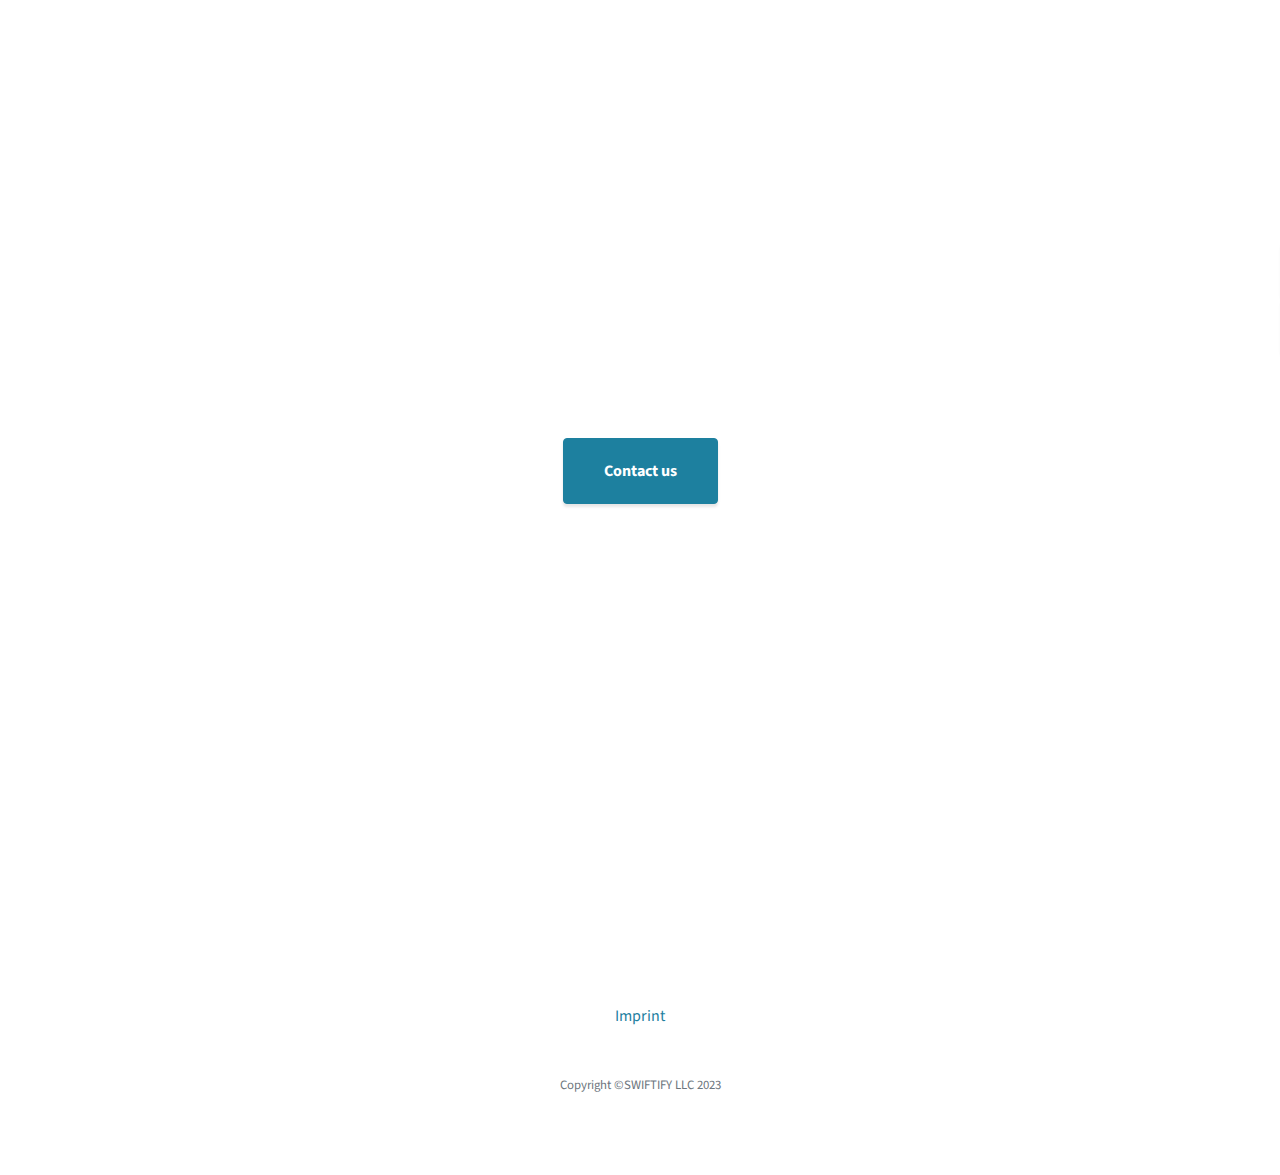
==== index.html @ 28c00c8e "added Georgia" ====
<!DOCTYPE html>
<html lang="en">

<head>

  <meta charset="utf-8">
  <meta name="viewport" content="width=device-width, initial-scale=1, shrink-to-fit=no">
  <meta name="description" content="">
  <meta name="author" content="">

  <title>Your distributor for health products in Caucusus region</title>

  <link rel="shortcut icon" type="image/png" href="img/logo2/profile.png"/>


  <!-- Bootstrap Core CSS -->
  <link href="vendor/bootstrap/css/bootstrap.min.css" rel="stylesheet">

  <!-- Custom Fonts -->
  <link href="vendor/fontawesome-free/css/all.min.css" rel="stylesheet" type="text/css">
  <link href="https://fonts.googleapis.com/css?family=Source+Sans+Pro:300,400,700,300italic,400italic,700italic" rel="stylesheet" type="text/css">
  <link href="vendor/simple-line-icons/css/simple-line-icons.css" rel="stylesheet">

  <!-- Custom CSS -->
  <link href="css/stylish-portfolio.min.css" rel="stylesheet">

  <!-- chatra -->
  <!-- disable Chatra -->
  <!-- <script type="text/javascript">

    (function(d, w, c) {
          w.ChatraID = 'bn5Y4y34brurS45Pz';
          var s = d.createElement('script');
          w[c] = w[c] || function() {
              (w[c].q = w[c].q || []).push(arguments);
          };
          s.async = true;
          s.src = 'https://call.chatra.io/chatra.js';
          if (d.head) d.head.appendChild(s);
      })(document, window, 'Chatra');

  </script> -->

</head>
<style media="screen">



  .mb-1{
    color: white;
  }


</style>

<body id="page-top">

  <!-- Navigation -->
  <!-- <a class="menu-toggle rounded" href="#">
    <i class="fas fa-bars"></i>
  </a> -->
  <nav id="sidebar-wrapper">
    <ul class="sidebar-nav">
      <li class="sidebar-brand">
        <a class="navbar-brand" href="#">
            <img src="img/logo2/isolated-layout.svg" width="70" height="70" alt="">
          </a>
      </li>

      <li class="sidebar-nav-item">
        <a class="js-scroll-trigger" href="#page-top">Home</a>
      </li>

      <li class="sidebar-nav-item">
        <a class="js-scroll-trigger" href="#pricing">Pricing</a>
      </li>


      <li class="sidebar-nav-item">
        <a class="js-scroll-trigger" href="#product">Product</a>
      </li>

      <!-- <li class="sidebar-nav-item">
        <a class="js-scroll-trigger" href="#contact">Contact us</a>
      </li> -->

      <li class="sidebar-nav-item">
        <a class="js-scroll-trigger btn btn-primary" href="https://app.swiftify.co/user/register">Sign up</a>
      </li>

      <li class="sidebar-nav-item">
        <a class="js-scroll-trigger btn btn-primary" href="https://app.swiftify.co">Sign in</a>
      </li>

    </ul>
  </nav>

  <!-- Header -->
  <header class="masthead d-flex">
    <div class="container text-center my-auto">
      <h2 class="mb-1" >
        Your distributor for health and pharmaceutical products in Caucusus region
      </h2>

      <a class="btn btn-primary btn-xl js-scroll-trigger" href="mailto:info@swift-health.co">Contact us</a>
    </div>
    <div class="overlay"></div>
  </header>


  <!-- start of product -->
  <div class="product" id="product">







<!-- end of pricing  -->


  <!-- Call to Action -->
  <!-- <section class="content-section bg-primary text-white" id="contact">
    <div class="container text-center">
      <h2 class="mb-4">Contact us now for a free consultation and online demo.....</h2>
      <p>
        <a href="#contactForm" class="btn btn-xl btn-dark" data-toggle="collapse" aria-expanded="false" aria-controls="contactForm">
          Request early beta access now
        </a>
      </p>

    </div>
  </section> -->

  <br>
  <div class="container collapse" id="contactForm">


    <form action="https://formspree.io/info@Exhausted Logistics.cc" method="POST">

        <div class="form-group row">
          <label for="inputName" class="col-sm-2 col-form-label">Name*</label>
          <div class="col-sm-10">
            <input type="text" class="form-control" required id="inputName" name="name" placeholder="Your Name">
          </div>
        </div>

        <div class="form-group row">
          <label for="inputNumber" class="col-sm-2 col-form-label">Tel*</label>
          <div class="col-sm-10">
            <input type="text" class="form-control" id="inputNumber" required name="tel" placeholder="Your Phone Number">
          </div>
        </div>

        <div class="form-group row">
          <label for="inputEmail3" class="col-sm-2 col-form-label">Email*</label>
          <div class="col-sm-10">
            <input type="email" class="form-control" id="inputEmail3" required name="email" placeholder="Email">
          </div>
        </div>

        <div class="form-group row">
          <label for="inputMsg" class="col-sm-2 col-form-label">Your Message</label>
          <div class="col-sm-10">
            <textarea name="name" rows="8" cols="80" name="inputMsg" id="inputMsg" class="form-control"></textarea>
          </div>
        </div>


        <div class="form-group row">
          <div class="col-sm-10">
            <button type="submit" class="btn btn-primary">Submit</button>
          </div>
        </div>
    </form>


  </div>

  <!-- Footer -->
  <footer class="footer text-center">
    <div class="container">
      <ul class="list-inline mb-5">

        <li class="list-inline-item">
          <a class="" href="#imprint" data-toggle="collapse" aria-expanded="false" aria-controls="imprint">
            Imprint
          </a>
        </li>

      </ul>
      <div class="container collapse" id="imprint">

        <p>
          SWIFTIFY LLC
        </p>

        <p>
          Vazha Pshavela Avenue, N 20, apartment 70, Tbilisi, Georgia 🇬🇪

        </p>

        <p>
          Phone: +995 511 251 770
        </p>



      </div>
      <p class="text-muted small mb-0">Copyright &copy;SWIFTIFY LLC 2023</p>
    </div>
  </footer>

  <!-- Scroll to Top Button-->
  <a class="scroll-to-top rounded js-scroll-trigger" href="#page-top">
    <i class="fas fa-angle-up"></i>
  </a>

  <!-- Bootstrap core JavaScript -->
  <script src="vendor/jquery/jquery.min.js"></script>
  <script src="vendor/bootstrap/js/bootstrap.bundle.min.js"></script>

  <!-- Plugin JavaScript -->
  <script src="vendor/jquery-easing/jquery.easing.min.js"></script>

  <!-- Custom scripts for this template -->
  <script src="js/stylish-portfolio.min.js"></script>

</body>

</html>
---- vendor/simple-line-icons/css/simple-line-icons.css ----
@font-face {
  font-family: 'simple-line-icons';
  src: url('../fonts/Simple-Line-Icons.eot?v=2.4.0');
  src: url('../fonts/Simple-Line-Icons.eot?v=2.4.0#iefix') format('embedded-opentype'), url('../fonts/Simple-Line-Icons.woff2?v=2.4.0') format('woff2'), url('../fonts/Simple-Line-Icons.ttf?v=2.4.0') format('truetype'), url('../fonts/Simple-Line-Icons.woff?v=2.4.0') format('woff'), url('../fonts/Simple-Line-Icons.svg?v=2.4.0#simple-line-icons') format('svg');
  font-weight: normal;
  font-style: normal;
}
/*
 Use the following CSS code if you want to have a class per icon.
 Instead of a list of all class selectors, you can use the generic [class*="icon-"] selector, but it's slower:
*/
.icon-user,
.icon-people,
.icon-user-female,
.icon-user-follow,
.icon-user-following,
.icon-user-unfollow,
.icon-login,
.icon-logout,
.icon-emotsmile,
.icon-phone,
.icon-call-end,
.icon-call-in,
.icon-call-out,
.icon-map,
.icon-location-pin,
.icon-direction,
.icon-directions,
.icon-compass,
.icon-layers,
.icon-menu,
.icon-list,
.icon-options-vertical,
.icon-options,
.icon-arrow-down,
.icon-arrow-left,
.icon-arrow-right,
.icon-arrow-up,
.icon-arrow-up-circle,
.icon-arrow-left-circle,
.icon-arrow-right-circle,
.icon-arrow-down-circle,
.icon-check,
.icon-clock,
.icon-plus,
.icon-minus,
.icon-close,
.icon-event,
.icon-exclamation,
.icon-organization,
.icon-trophy,
.icon-screen-smartphone,
.icon-screen-desktop,
.icon-plane,
.icon-notebook,
.icon-mustache,
.icon-mouse,
.icon-magnet,
.icon-energy,
.icon-disc,
.icon-cursor,
.icon-cursor-move,
.icon-crop,
.icon-chemistry,
.icon-speedometer,
.icon-shield,
.icon-screen-tablet,
.icon-magic-wand,
.icon-hourglass,
.icon-graduation,
.icon-ghost,
.icon-game-controller,
.icon-fire,
.icon-eyeglass,
.icon-envelope-open,
.icon-envelope-letter,
.icon-bell,
.icon-badge,
.icon-anchor,
.icon-wallet,
.icon-vector,
.icon-speech,
.icon-puzzle,
.icon-printer,
.icon-present,
.icon-playlist,
.icon-pin,
.icon-picture,
.icon-handbag,
.icon-globe-alt,
.icon-globe,
.icon-folder-alt,
.icon-folder,
.icon-film,
.icon-feed,
.icon-drop,
.icon-drawer,
.icon-docs,
.icon-doc,
.icon-diamond,
.icon-cup,
.icon-calculator,
.icon-bubbles,
.icon-briefcase,
.icon-book-open,
.icon-basket-loaded,
.icon-basket,
.icon-bag,
.icon-action-undo,
.icon-action-redo,
.icon-wrench,
.icon-umbrella,
.icon-trash,
.icon-tag,
.icon-support,
.icon-frame,
.icon-size-fullscreen,
.icon-size-actual,
.icon-shuffle,
.icon-share-alt,
.icon-share,
.icon-rocket,
.icon-question,
.icon-pie-chart,
.icon-pencil,
.icon-note,
.icon-loop,
.icon-home,
.icon-grid,
.icon-graph,
.icon-microphone,
.icon-music-tone-alt,
.icon-music-tone,
.icon-earphones-alt,
.icon-earphones,
.icon-equalizer,
.icon-like,
.icon-dislike,
.icon-control-start,
.icon-control-rewind,
.icon-control-play,
.icon-control-pause,
.icon-control-forward,
.icon-control-end,
.icon-volume-1,
.icon-volume-2,
.icon-volume-off,
.icon-calendar,
.icon-bulb,
.icon-chart,
.icon-ban,
.icon-bubble,
.icon-camrecorder,
.icon-camera,
.icon-cloud-download,
.icon-cloud-upload,
.icon-envelope,
.icon-eye,
.icon-flag,
.icon-heart,
.icon-info,
.icon-key,
.icon-link,
.icon-lock,
.icon-lock-open,
.icon-magnifier,
.icon-magnifier-add,
.icon-magnifier-remove,
.icon-paper-clip,
.icon-paper-plane,
.icon-power,
.icon-refresh,
.icon-reload,
.icon-settings,
.icon-star,
.icon-symbol-female,
.icon-symbol-male,
.icon-target,
.icon-credit-card,
.icon-paypal,
.icon-social-tumblr,
.icon-social-twitter,
.icon-social-facebook,
.icon-social-instagram,
.icon-social-linkedin,
.icon-social-pinterest,
.icon-social-github,
.icon-social-google,
.icon-social-reddit,
.icon-social-skype,
.icon-social-dribbble,
.icon-social-behance,
.icon-social-foursqare,
.icon-social-soundcloud,
.icon-social-spotify,
.icon-social-stumbleupon,
.icon-social-youtube,
.icon-social-dropbox,
.icon-social-vkontakte,
.icon-social-steam {
  font-family: 'simple-line-icons';
  speak: none;
  font-style: normal;
  font-weight: normal;
  font-variant: normal;
  text-transform: none;
  line-height: 1;
  /* Better Font Rendering =========== */
  -webkit-font-smoothing: antialiased;
  -moz-osx-font-smoothing: grayscale;
}
.icon-user:before {
  content: "\e005";
}
.icon-people:before {
  content: "\e001";
}
.icon-user-female:before {
  content: "\e000";
}
.icon-user-follow:before {
  content: "\e002";
}
.icon-user-following:before {
  content: "\e003";
}
.icon-user-unfollow:before {
  content: "\e004";
}
.icon-login:before {
  content: "\e066";
}
.icon-logout:before {
  content: "\e065";
}
.icon-emotsmile:before {
  content: "\e021";
}
.icon-phone:before {
  content: "\e600";
}
.icon-call-end:before {
  content: "\e048";
}
.icon-call-in:before {
  content: "\e047";
}
.icon-call-out:before {
  content: "\e046";
}
.icon-map:before {
  content: "\e033";
}
.icon-location-pin:before {
  content: "\e096";
}
.icon-direction:before {
  content: "\e042";
}
.icon-directions:before {
  content: "\e041";
}
.icon-compass:before {
  content: "\e045";
}
.icon-layers:before {
  content: "\e034";
}
.icon-menu:before {
  content: "\e601";
}
.icon-list:before {
  content: "\e067";
}
.icon-options-vertical:before {
  content: "\e602";
}
.icon-options:before {
  content: "\e603";
}
.icon-arrow-down:before {
  content: "\e604";
}
.icon-arrow-left:before {
  content: "\e605";
}
.icon-arrow-right:before {
  content: "\e606";
}
.icon-arrow-up:before {
  content: "\e607";
}
.icon-arrow-up-circle:before {
  content: "\e078";
}
.icon-arrow-left-circle:before {
  content: "\e07a";
}
.icon-arrow-right-circle:before {
  content: "\e079";
}
.icon-arrow-down-circle:before {
  content: "\e07b";
}
.icon-check:before {
  content: "\e080";
}
.icon-clock:before {
  content: "\e081";
}
.icon-plus:before {
  content: "\e095";
}
.icon-minus:before {
  content: "\e615";
}
.icon-close:before {
  content: "\e082";
}
.icon-event:before {
  content: "\e619";
}
.icon-exclamation:before {
  content: "\e617";
}
.icon-organization:before {
  content: "\e616";
}
.icon-trophy:before {
  content: "\e006";
}
.icon-screen-smartphone:before {
  content: "\e010";
}
.icon-screen-desktop:before {
  content: "\e011";
}
.icon-plane:before {
  content: "\e012";
}
.icon-notebook:before {
  content: "\e013";
}
.icon-mustache:before {
  content: "\e014";
}
.icon-mouse:before {
  content: "\e015";
}
.icon-magnet:before {
  content: "\e016";
}
.icon-energy:before {
  content: "\e020";
}
.icon-disc:before {
  content: "\e022";
}
.icon-cursor:before {
  content: "\e06e";
}
.icon-cursor-move:before {
  content: "\e023";
}
.icon-crop:before {
  content: "\e024";
}
.icon-chemistry:before {
  content: "\e026";
}
.icon-speedometer:before {
  content: "\e007";
}
.icon-shield:before {
  content: "\e00e";
}
.icon-screen-tablet:before {
  content: "\e00f";
}
.icon-magic-wand:before {
  content: "\e017";
}
.icon-hourglass:before {
  content: "\e018";
}
.icon-graduation:before {
  content: "\e019";
}
.icon-ghost:before {
  content: "\e01a";
}
.icon-game-controller:before {
  content: "\e01b";
}
.icon-fire:before {
  content: "\e01c";
}
.icon-eyeglass:before {
  content: "\e01d";
}
.icon-envelope-open:before {
  content: "\e01e";
}
.icon-envelope-letter:before {
  content: "\e01f";
}
.icon-bell:before {
  content: "\e027";
}
.icon-badge:before {
  content: "\e028";
}
.icon-anchor:before {
  content: "\e029";
}
.icon-wallet:before {
  content: "\e02a";
}
.icon-vector:before {
  content: "\e02b";
}
.icon-speech:before {
  content: "\e02c";
}
.icon-puzzle:before {
  content: "\e02d";
}
.icon-printer:before {
  content: "\e02e";
}
.icon-present:before {
  content: "\e02f";
}
.icon-playlist:before {
  content: "\e030";
}
.icon-pin:before {
  content: "\e031";
}
.icon-picture:before {
  content: "\e032";
}
.icon-handbag:before {
  content: "\e035";
}
.icon-globe-alt:before {
  content: "\e036";
}
.icon-globe:before {
  content: "\e037";
}
.icon-folder-alt:before {
  content: "\e039";
}
.icon-folder:before {
  content: "\e089";
}
.icon-film:before {
  content: "\e03a";
}
.icon-feed:before {
  content: "\e03b";
}
.icon-drop:before {
  content: "\e03e";
}
.icon-drawer:before {
  content: "\e03f";
}
.icon-docs:before {
  content: "\e040";
}
.icon-doc:before {
  content: "\e085";
}
.icon-diamond:before {
  content: "\e043";
}
.icon-cup:before {
  content: "\e044";
}
.icon-calculator:before {
  content: "\e049";
}
.icon-bubbles:before {
  content: "\e04a";
}
.icon-briefcase:before {
  content: "\e04b";
}
.icon-book-open:before {
  content: "\e04c";
}
.icon-basket-loaded:before {
  content: "\e04d";
}
.icon-basket:before {
  content: "\e04e";
}
.icon-bag:before {
  content: "\e04f";
}
.icon-action-undo:before {
  content: "\e050";
}
.icon-action-redo:before {
  content: "\e051";
}
.icon-wrench:before {
  content: "\e052";
}
.icon-umbrella:before {
  content: "\e053";
}
.icon-trash:before {
  content: "\e054";
}
.icon-tag:before {
  content: "\e055";
}
.icon-support:before {
  content: "\e056";
}
.icon-frame:before {
  content: "\e038";
}
.icon-size-fullscreen:before {
  content: "\e057";
}
.icon-size-actual:before {
  content: "\e058";
}
.icon-shuffle:before {
  content: "\e059";
}
.icon-share-alt:before {
  content: "\e05a";
}
.icon-share:before {
  content: "\e05b";
}
.icon-rocket:before {
  content: "\e05c";
}
.icon-question:before {
  content: "\e05d";
}
.icon-pie-chart:before {
  content: "\e05e";
}
.icon-pencil:before {
  content: "\e05f";
}
.icon-note:before {
  content: "\e060";
}
.icon-loop:before {
  content: "\e064";
}
.icon-home:before {
  content: "\e069";
}
.icon-grid:before {
  content: "\e06a";
}
.icon-graph:before {
  content: "\e06b";
}
.icon-microphone:before {
  content: "\e063";
}
.icon-music-tone-alt:before {
  content: "\e061";
}
.icon-music-tone:before {
  content: "\e062";
}
.icon-earphones-alt:before {
  content: "\e03c";
}
.icon-earphones:before {
  content: "\e03d";
}
.icon-equalizer:before {
  content: "\e06c";
}
.icon-like:before {
  content: "\e068";
}
.icon-dislike:before {
  content: "\e06d";
}
.icon-control-start:before {
  content: "\e06f";
}
.icon-control-rewind:before {
  content: "\e070";
}
.icon-control-play:before {
  content: "\e071";
}
.icon-control-pause:before {
  content: "\e072";
}
.icon-control-forward:before {
  content: "\e073";
}
.icon-control-end:before {
  content: "\e074";
}
.icon-volume-1:before {
  content: "\e09f";
}
.icon-volume-2:before {
  content: "\e0a0";
}
.icon-volume-off:before {
  content: "\e0a1";
}
.icon-calendar:before {
  content: "\e075";
}
.icon-bulb:before {
  content: "\e076";
}
.icon-chart:before {
  content: "\e077";
}
.icon-ban:before {
  content: "\e07c";
}
.icon-bubble:before {
  content: "\e07d";
}
.icon-camrecorder:before {
  content: "\e07e";
}
.icon-camera:before {
  content: "\e07f";
}
.icon-cloud-download:before {
  content: "\e083";
}
.icon-cloud-upload:before {
  content: "\e084";
}
.icon-envelope:before {
  content: "\e086";
}
.icon-eye:before {
  content: "\e087";
}
.icon-flag:before {
  content: "\e088";
}
.icon-heart:before {
  content: "\e08a";
}
.icon-info:before {
  content: "\e08b";
}
.icon-key:before {
  content: "\e08c";
}
.icon-link:before {
  content: "\e08d";
}
.icon-lock:before {
  content: "\e08e";
}
.icon-lock-open:before {
  content: "\e08f";
}
.icon-magnifier:before {
  content: "\e090";
}
.icon-magnifier-add:before {
  content: "\e091";
}
.icon-magnifier-remove:before {
  content: "\e092";
}
.icon-paper-clip:before {
  content: "\e093";
}
.icon-paper-plane:before {
  content: "\e094";
}
.icon-power:before {
  content: "\e097";
}
.icon-refresh:before {
  content: "\e098";
}
.icon-reload:before {
  content: "\e099";
}
.icon-settings:before {
  content: "\e09a";
}
.icon-star:before {
  content: "\e09b";
}
.icon-symbol-female:before {
  content: "\e09c";
}
.icon-symbol-male:before {
  content: "\e09d";
}
.icon-target:before {
  content: "\e09e";
}
.icon-credit-card:before {
  content: "\e025";
}
.icon-paypal:before {
  content: "\e608";
}
.icon-social-tumblr:before {
  content: "\e00a";
}
.icon-social-twitter:before {
  content: "\e009";
}
.icon-social-facebook:before {
  content: "\e00b";
}
.icon-social-instagram:before {
  content: "\e609";
}
.icon-social-linkedin:before {
  content: "\e60a";
}
.icon-social-pinterest:before {
  content: "\e60b";
}
.icon-social-github:before {
  content: "\e60c";
}
.icon-social-google:before {
  content: "\e60d";
}
.icon-social-reddit:before {
  content: "\e60e";
}
.icon-social-skype:before {
  content: "\e60f";
}
.icon-social-dribbble:before {
  content: "\e00d";
}
.icon-social-behance:before {
  content: "\e610";
}
.icon-social-foursqare:before {
  content: "\e611";
}
.icon-social-soundcloud:before {
  content: "\e612";
}
.icon-social-spotify:before {
  content: "\e613";
}
.icon-social-stumbleupon:before {
  content: "\e614";
}
.icon-social-youtube:before {
  content: "\e008";
}
.icon-social-dropbox:before {
  content: "\e00c";
}
.icon-social-vkontakte:before {
  content: "\e618";
}
.icon-social-steam:before {
  content: "\e620";
}
---- css/stylish-portfolio.min.css ----
/*!
 * Start Bootstrap - Stylish Portfolio v5.0.7 (https://startbootstrap.com/template-overviews/stylish-portfolio)
 * Copyright 2013-2019 Start Bootstrap
 * Licensed under MIT (https://github.com/BlackrockDigital/startbootstrap-stylish-portfolio/blob/master/LICENSE)
 */body,html{width:100%;height:100%}body{font-family:'Source Sans Pro'}.btn-xl{padding:1.25rem 2.5rem}.content-section{padding-top:7.5rem;padding-bottom:7.5rem}.content-section-heading h2{font-size:3rem}.content-section-heading h3{font-size:1rem;text-transform:uppercase}h1,h2,h3,h4,h5,h6{font-weight:700}.text-faded{color:rgba(255,255,255,.7)}.map{height:30rem}@media (max-width:992px){.map{height:75%}}.map iframe{pointer-events:none}.scroll-to-top{position:fixed;right:15px;bottom:15px;display:none;width:50px;height:50px;text-align:center;color:#fff;background:rgba(52,58,64,.5);line-height:45px}.scroll-to-top:focus,.scroll-to-top:hover{color:#fff}.scroll-to-top:hover{background:#343a40}.scroll-to-top i{font-weight:800}.masthead{min-height:30rem;position:relative;display:table;width:100%;height:auto;padding-top:8rem;padding-bottom:8rem;background:linear-gradient(90deg,rgba(255,255,255,.1) 0,rgba(255,255,255,.1) 100%),url(../img/caucusus2.jpg);background-position:center center;background-repeat:no-repeat;background-size:cover}.masthead h1{font-size:4rem;margin:0;padding:0}@media (min-width:992px){.masthead{height:100vh}.masthead h1{font-size:5.5rem}}#sidebar-wrapper{position:fixed;z-index:2;right:0;width:250px;height:100%;transition:all .4s ease 0s;transform:translateX(250px);background:#1d809f;border-left:1px solid rgba(255,255,255,.1)}.sidebar-nav{position:absolute;top:0;width:200px;margin:0;padding:0;list-style:none}.sidebar-nav li.sidebar-nav-item a{display:block;text-decoration:none;color:#fff;padding:15px}.sidebar-nav li a:hover{text-decoration:none;color:#fff;background:rgba(255,255,255,.2)}.sidebar-nav li a:active,.sidebar-nav li a:focus{text-decoration:none}.sidebar-nav>.sidebar-brand{font-size:1.2rem;background:rgba(52,58,64,.1);height:80px;line-height:50px;padding-top:15px;padding-bottom:15px;padding-left:15px}.sidebar-nav>.sidebar-brand a{color:#fff}.sidebar-nav>.sidebar-brand a:hover{color:#fff;background:0 0}#sidebar-wrapper.active{right:250px;width:250px;transition:all .4s ease 0s}.menu-toggle{position:fixed;right:15px;top:15px;width:50px;height:50px;text-align:center;color:#fff;background:rgba(52,58,64,.5);line-height:50px;z-index:999}.menu-toggle:focus,.menu-toggle:hover{color:#fff}.menu-toggle:hover{background:#343a40}.service-icon{background-color:#fff;color:#1d809f;height:7rem;width:7rem;display:block;line-height:7.5rem;font-size:2.25rem;box-shadow:0 3px 3px 0 rgba(0,0,0,.1)}.callout{padding:15rem 0;background:linear-gradient(90deg,rgba(255,255,255,.1) 0,rgba(255,255,255,.1) 100%),url(../img/bg-callout.jpg);background-position:center center;background-repeat:no-repeat;background-size:cover}.callout h2{font-size:3.5rem;font-weight:700;display:block;max-width:30rem}.portfolio-item{display:block;position:relative;overflow:hidden;max-width:530px;margin:auto auto 1rem}.portfolio-item .caption{display:flex;height:100%;width:100%;background-color:rgba(33,37,41,.2);position:absolute;top:0;bottom:0;z-index:1}.portfolio-item .caption .caption-content{color:#fff;margin:auto 2rem 2rem}.portfolio-item .caption .caption-content h2{font-size:.8rem;text-transform:uppercase}.portfolio-item .caption .caption-content p{font-weight:300;font-size:1.2rem}@media (min-width:992px){.portfolio-item{max-width:none;margin:0}.portfolio-item .caption{-webkit-transition:-webkit-clip-path .25s ease-out,background-color .7s;-webkit-clip-path:inset(0);clip-path:inset(0)}.portfolio-item .caption .caption-content{transition:opacity .25s;margin-left:5rem;margin-right:5rem;margin-bottom:5rem}.portfolio-item img{-webkit-transition:-webkit-clip-path .25s ease-out;-webkit-clip-path:inset(-1px);clip-path:inset(-1px)}.portfolio-item:hover img{-webkit-clip-path:inset(2rem);clip-path:inset(2rem)}.portfolio-item:hover .caption{background-color:rgba(29,128,159,.9);-webkit-clip-path:inset(2rem);clip-path:inset(2rem)}}footer.footer{padding-top:5rem;padding-bottom:5rem}footer.footer .social-link{display:block;height:4rem;width:4rem;line-height:4.3rem;font-size:1.5rem;background-color:#1d809f;transition:background-color .15s ease-in-out;box-shadow:0 3px 3px 0 rgba(0,0,0,.1)}footer.footer .social-link:hover{background-color:#155d74;text-decoration:none}a{color:#1d809f}a:active,a:focus,a:hover{color:#155d74}.btn-primary{background-color:#1d809f!important;border-color:#1d809f!important;color:#fff!important}.btn-primary:active,.btn-primary:focus,.btn-primary:hover{background-color:#155d74!important;border-color:#155d74!important}.btn-secondary{background-color:#ecb807!important;border-color:#ecb807!important;color:#fff!important}.btn-secondary:active,.btn-secondary:focus,.btn-secondary:hover{background-color:#ba9106!important;border-color:#ba9106!important}.btn-dark{color:#fff!important}.btn{box-shadow:0 3px 3px 0 rgba(0,0,0,.1);font-weight:700}.bg-primary{background-color:#1d809f!important}.text-primary{color:#1d809f!important}.text-secondary{color:#ecb807!important}
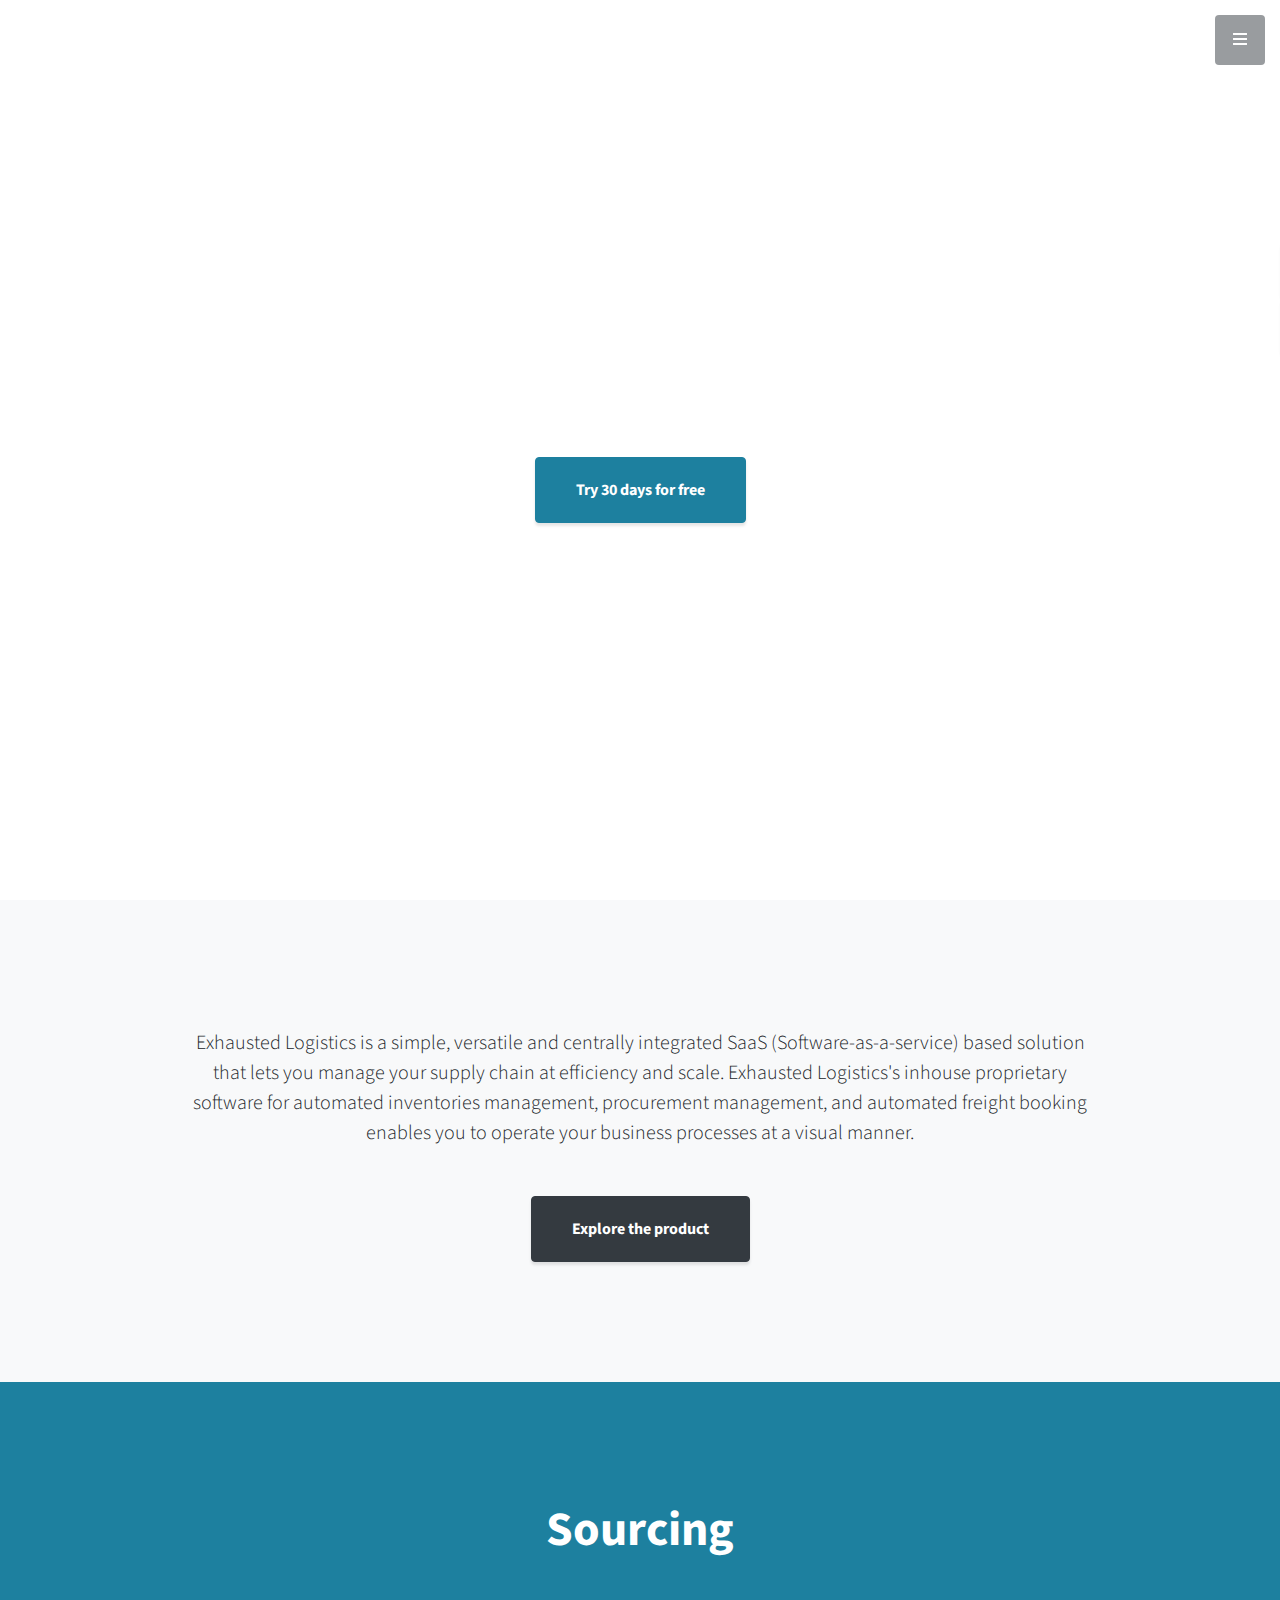
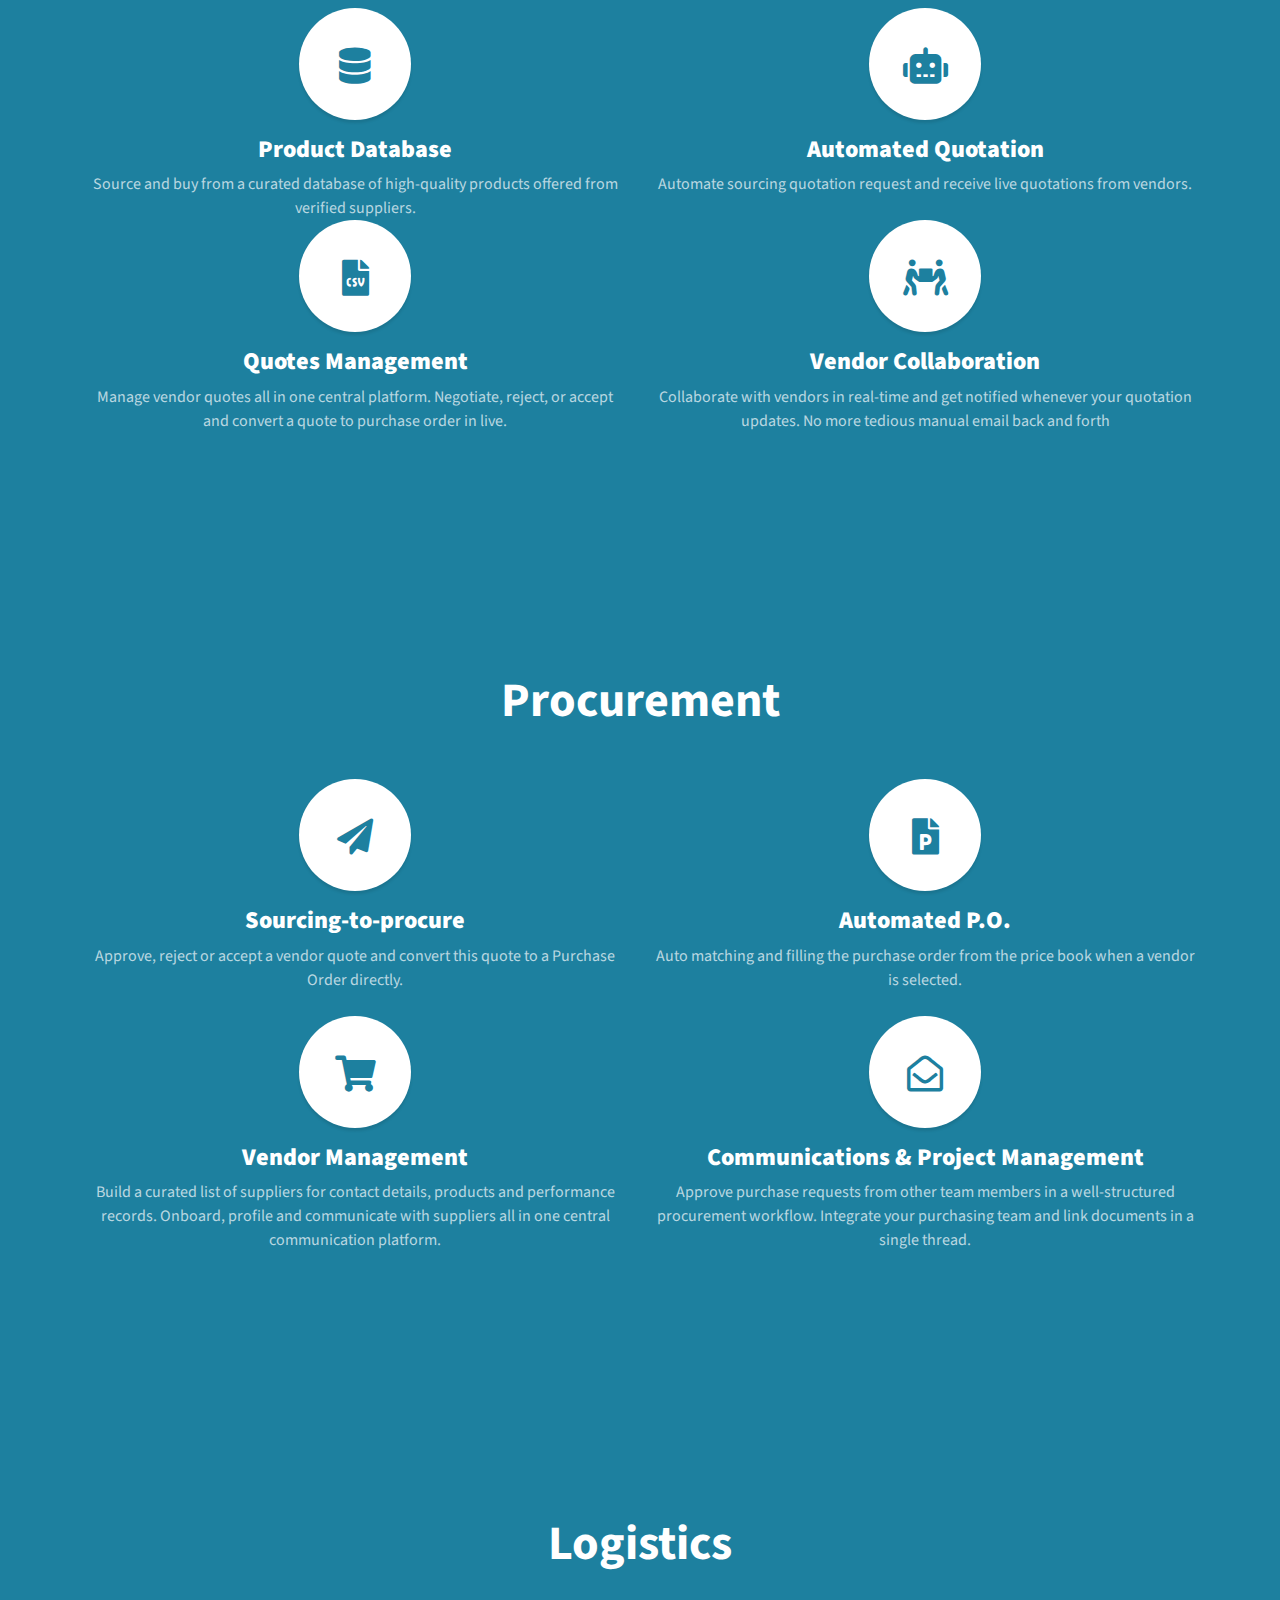
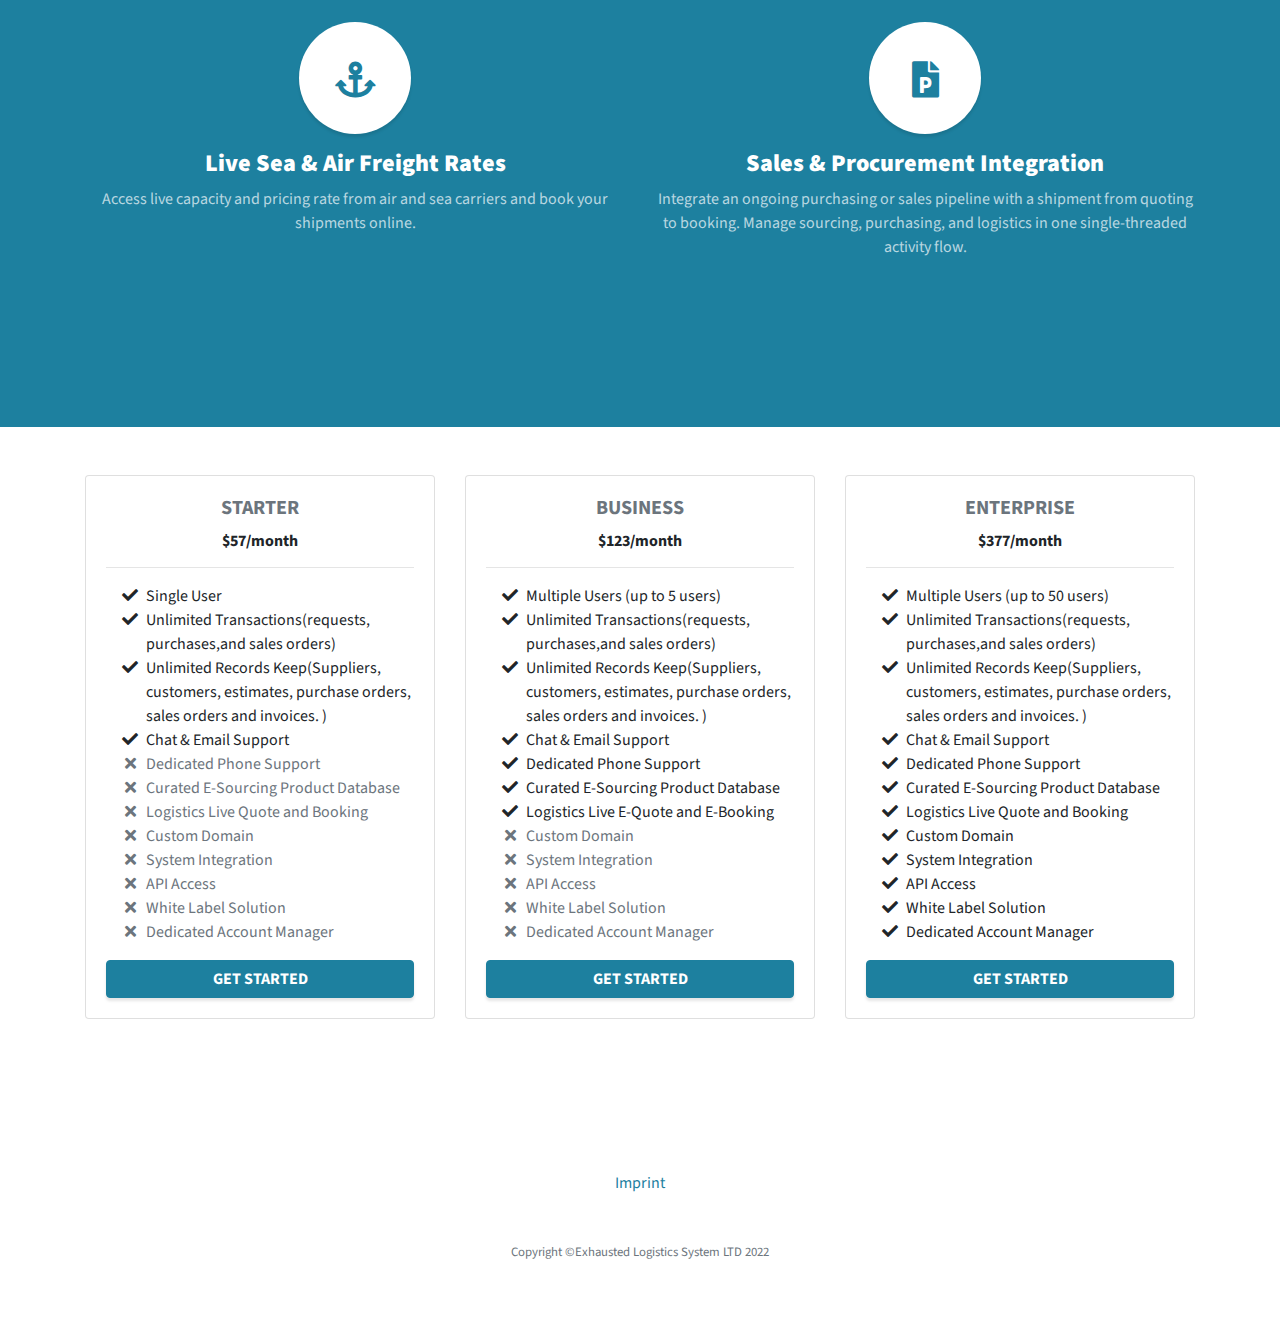
==== commit c5fdae7a: "exhausted log emerging" ====
--- a/index.html
+++ b/index.html
@@ -8,7 +8,7 @@
   <meta name="description" content="">
   <meta name="author" content="">
 
-  <title>Your distributor for health products in Caucusus region</title>
+  <title>Exhausted Logistics - A better supply chain flow</title>
 
   <link rel="shortcut icon" type="image/png" href="img/logo2/profile.png"/>
 
@@ -56,9 +56,9 @@
 <body id="page-top">
 
   <!-- Navigation -->
-  <!-- <a class="menu-toggle rounded" href="#">
+  <a class="menu-toggle rounded" href="#">
     <i class="fas fa-bars"></i>
-  </a> -->
+  </a>
   <nav id="sidebar-wrapper">
     <ul class="sidebar-nav">
       <li class="sidebar-brand">
@@ -85,11 +85,11 @@
       </li> -->
 
       <li class="sidebar-nav-item">
-        <a class="js-scroll-trigger btn btn-primary" href="https://app.swiftify.co/user/register">Sign up</a>
+        <a class="js-scroll-trigger btn btn-primary" href="https://app.exhausted-log.com/user/register">Sign up</a>
       </li>
 
       <li class="sidebar-nav-item">
-        <a class="js-scroll-trigger btn btn-primary" href="https://app.swiftify.co">Sign in</a>
+        <a class="js-scroll-trigger btn btn-primary" href="https://app.exhausted-log.com/signin">Sign in</a>
       </li>
 
     </ul>
@@ -98,11 +98,11 @@
   <!-- Header -->
   <header class="masthead d-flex">
     <div class="container text-center my-auto">
-      <h2 class="mb-1" >
-        Your distributor for health and pharmaceutical products in Caucusus region
+      <h2 class="mb-1">
+        Exhausted Logistics lets you work more collaboratively with your partners ranging from sourcing, procurement to logistics and get more done.
       </h2>
 
-      <a class="btn btn-primary btn-xl js-scroll-trigger" href="mailto:info@swift-health.co">Contact us</a>
+      <a class="btn btn-primary btn-xl js-scroll-trigger" href="https://app.exhausted-log.com/user/register">Try 30 days for free</a>
     </div>
     <div class="overlay"></div>
   </header>
@@ -111,12 +111,507 @@
   <!-- start of product -->
   <div class="product" id="product">
 
-
-
-
-
-
-
+    <!-- About -->
+    <section class="content-section bg-light" id="about">
+      <div class="container text-center">
+        <div class="row">
+          <div class="col-lg-10 mx-auto">
+            <h2></h2>
+            <p class="lead mb-5">
+              Exhausted Logistics is a simple, versatile and centrally integrated SaaS (Software-as-a-service) based solution that lets you manage your supply chain at efficiency and scale.
+              Exhausted Logistics's inhouse proprietary software for automated inventories management, procurement management, and automated freight booking enables you to operate your business processes at a visual manner.
+            </p>
+            <a class="btn btn-dark btn-xl js-scroll-trigger" href="#features">Explore the product</a>
+          </div>
+        </div>
+      </div>
+    </section>
+
+
+    <section class="content-section bg-primary text-white text-center" id="features">
+      <div class="container">
+        <div class="content-section-heading">
+          <h2 class="mb-5">Sourcing</h2>
+        </div>
+        <div class="row">
+          <div class="col-lg-6 col-md-6 mb-5 mb-lg-0">
+            <span class="service-icon rounded-circle mx-auto mb-3">
+              <i class="fas fa-database"></i>
+            </span>
+            <h4>
+              <strong>Product Database</strong>
+            </h4>
+            <p class="text-faded mb-0">
+              Source and buy from a curated database of high-quality products offered from verified suppliers.
+            <br>
+          </div>
+
+          <div class="col-lg-6 col-md-6 mb-5 mb-lg-0">
+            <span class="service-icon rounded-circle mx-auto mb-3">
+              <i class="fas fa-robot m-auto text-primary"></i>
+            </span>
+            <h4>
+              <strong>Automated Quotation</strong>
+            </h4>
+            <p class="text-faded mb-0">
+              Automate sourcing quotation request and receive live quotations from vendors.
+            </p>
+            <br>
+          </div>
+
+          <div class="col-lg-6 col-md-6 mb-5 mb-md-0">
+            <span class="service-icon rounded-circle mx-auto mb-3">
+              <i class="fas fa-file-csv"></i>
+            </span>
+            <h4>
+              <strong>Quotes Management</strong>
+            </h4>
+            <p class="text-faded mb-0">
+              Manage vendor quotes all in one central platform. Negotiate, reject, or accept and convert a quote to purchase order in live.
+            </p>
+
+          </div>
+
+
+          <div class="col-lg-6 col-md-6">
+            <span class="service-icon rounded-circle mx-auto mb-3">
+              <i class="fas fa-people-carry"></i>
+            </span>
+            <h4>
+              <strong>Vendor Collaboration</strong>
+            </h4>
+            <p class="text-faded mb-0">
+              Collaborate with vendors in real-time and get notified whenever your quotation updates.
+              No more tedious manual email back and forth
+            </p>
+          </div>
+        </div>
+
+      </div>
+    </section>
+
+    <!-- feature 2 -->
+    <section class="content-section bg-primary text-white text-center" id="features">
+      <div class="container">
+        <div class="content-section-heading">
+          <h2 class="mb-5">Procurement</h2>
+        </div>
+        <div class="row">
+          <div class="col-lg-6 col-md-6 mb-5 mb-lg-0">
+            <span class="service-icon rounded-circle mx-auto mb-3">
+              <i class="fas fa-paper-plane"></i>
+            </span>
+
+            <h4>
+              <strong>Sourcing-to-procure</strong>
+            </h4>
+
+            <p class="text-faded mb-0">
+              Approve, reject or accept a vendor quote and convert this quote to a Purchase Order directly.
+            </p>
+            <br>
+          </div>
+
+          <div class="col-lg-6 col-md-6 mb-5 mb-lg-0">
+            <span class="service-icon rounded-circle mx-auto mb-3">
+              <i class="fas fa-file-powerpoint"></i>
+            </span>
+            <h4>
+              <strong>Automated P.O.</strong>
+            </h4>
+            <p class="text-faded mb-0">
+              Auto matching and filling the purchase order from the price book when a vendor is selected.
+            </p>
+            <br>
+          </div>
+
+          <div class="col-lg-6 col-md-6 mb-5 mb-md-0">
+            <span class="service-icon rounded-circle mx-auto mb-3">
+              <i class="fas fa-shopping-cart"></i>
+            </span>
+            <h4>
+              <strong>Vendor Management</strong>
+            </h4>
+            <p class="text-faded mb-0">
+              Build a curated list of suppliers for contact details, products and performance records.
+              Onboard, profile and communicate with suppliers all in one central communication platform.
+            </p>
+
+          </div>
+
+
+          <div class="col-lg-6 col-md-6">
+            <span class="service-icon rounded-circle mx-auto mb-3">
+              <i class="far fa-envelope-open"></i>
+            </span>
+            <h4>
+              <strong>Communications & Project Management</strong>
+            </h4>
+            <p class="text-faded mb-0">
+              Approve purchase requests from other team members in a well-structured procurement workflow.
+              Integrate your purchasing team and link documents in a single thread.
+            </p>
+          </div>
+        </div>
+
+
+        <!-- row2 -->
+        <br>
+
+      </div>
+    </section>
+
+
+    <!-- feature 3 - logistics-->
+    <section class="content-section bg-primary text-white text-center" id="features">
+      <div class="container">
+        <div class="content-section-heading">
+          <h2 class="mb-5">Logistics</h2>
+        </div>
+        <div class="row">
+          <div class="col-lg-6 col-md-6 mb-5 mb-lg-0">
+            <span class="service-icon rounded-circle mx-auto mb-3">
+              <i class="fas fa-anchor"></i>
+            </span>
+
+            <h4>
+              <strong>Live Sea & Air Freight Rates</strong>
+            </h4>
+
+            <p class="text-faded mb-0">
+              Access live capacity and pricing rate from air and sea carriers and book your shipments online.
+            </p>
+            <br>
+          </div>
+
+          <div class="col-lg-6 col-md-6 mb-5 mb-lg-0">
+            <span class="service-icon rounded-circle mx-auto mb-3">
+              <i class="fas fa-file-powerpoint"></i>
+            </span>
+            <h4>
+              <strong>Sales & Procurement Integration</strong>
+            </h4>
+            <p class="text-faded mb-0">
+              Integrate an ongoing purchasing or sales pipeline with a shipment from quoting to booking.
+              Manage sourcing, purchasing, and logistics in one single-threaded activity flow.
+
+            </p>
+            <br>
+          </div>
+
+        </div>
+
+
+        <!-- row2 -->
+        <br>
+
+      </div>
+    </section>
+
+  </div>
+  <!-- end of product  -->
+
+
+
+
+
+
+<!-- pricing -->
+<section class="pricing py-5" id="pricing">
+  <div class="container">
+    <div class="row">
+      <!-- Free Tier -->
+      <div class="col-lg-4">
+        <div class="card mb-5 mb-lg-0">
+          <div class="card-body">
+            <h5 class="card-title text-muted text-uppercase text-center">Starter</h5>
+            <h6 class="card-price text-center">$57<span class="period">/month</span></h6>
+            <hr>
+            <ul class="fa-ul">
+              <li>
+                <span class="fa-li">
+                  <i class="fas fa-check"></i>
+                </span>
+                Single User
+              </li>
+
+              <li>
+                <span class="fa-li">
+                  <i class="fas fa-check"></i>
+                </span>
+                Unlimited Transactions(requests, purchases,and sales orders)
+              </li>
+
+              <li>
+                <span class="fa-li"><i class="fas fa-check"></i>
+                </span>
+                Unlimited Records Keep(Suppliers, customers, estimates, purchase orders, sales orders and invoices. )
+              </li>
+
+              <li>
+                <span class="fa-li">
+                  <i class="fas fa-check"></i>
+                </span>
+                Chat & Email Support
+              </li>
+
+              <li class="text-muted">
+                <span class="fa-li">
+                  <i class="fas fa-times"></i>
+                </span>
+                Dedicated Phone Support
+              </li>
+
+              <li class="text-muted">
+                <span class="fa-li">
+                  <i class="fas fa-times"></i>
+                </span>
+                Curated E-Sourcing Product Database
+              </li>
+
+
+              <li class="text-muted">
+                <span class="fa-li">
+                  <i class="fas fa-times"></i>
+                </span>
+                Logistics Live Quote and Booking
+              </li>
+
+              <li class="text-muted">
+                <span class="fa-li">
+                  <i class="fas fa-times"></i>
+                </span>Custom Domain
+              </li>
+
+              <li class="text-muted">
+                <span class="fa-li">
+                  <i class="fas fa-times"></i>
+                </span>System Integration
+              </li>
+
+              <li class="text-muted">
+                <span class="fa-li">
+                  <i class="fas fa-times"></i>
+                </span>API Access
+              </li>
+
+              <li class="text-muted">
+                <span class="fa-li">
+                  <i class="fas fa-times"></i>
+                </span>White Label Solution
+              </li>
+
+              <li class="text-muted">
+                <span class="fa-li">
+                  <i class="fas fa-times"></i>
+                </span>Dedicated Account Manager
+              </li>
+
+            </ul>
+
+            <a href="https://app.Exhausted Logistics.co/user/register" class="btn btn-block btn-primary text-uppercase">Get Started</a>
+
+          </div>
+        </div>
+      </div>
+
+      <!-- Business Tier -->
+      <div class="col-lg-4">
+        <div class="card mb-5 mb-lg-0">
+          <div class="card-body">
+            <h5 class="card-title text-muted text-uppercase text-center">Business</h5>
+            <h6 class="card-price text-center">$123<span class="period">/month</span></h6>
+            <hr>
+            <ul class="fa-ul">
+              <li>
+                <span class="fa-li">
+                  <i class="fas fa-check"></i>
+                </span>
+                Multiple Users (up to 5 users)
+              </li>
+
+              <li>
+                <span class="fa-li">
+                  <i class="fas fa-check"></i>
+                </span>
+                Unlimited Transactions(requests, purchases,and sales orders)
+              </li>
+
+              <li>
+                <span class="fa-li"><i class="fas fa-check"></i>
+                </span>
+                Unlimited Records Keep(Suppliers, customers, estimates, purchase orders, sales orders and invoices. )
+              </li>
+
+              <li>
+                <span class="fa-li">
+                  <i class="fas fa-check"></i>
+                </span>
+                Chat & Email Support
+              </li>
+
+              <li>
+                <span class="fa-li">
+                  <i class="fas fa-check"></i>
+                </span>
+                Dedicated Phone Support
+              </li>
+
+              <li>
+                <span class="fa-li">
+                  <i class="fas fa-check"></i>
+                </span>
+                Curated E-Sourcing Product Database
+              </li>
+
+
+              <li>
+                <span class="fa-li">
+                  <i class="fas fa-check"></i>
+                </span>
+                Logistics Live E-Quote and E-Booking
+              </li>
+
+              <li class="text-muted">
+                <span class="fa-li">
+                  <i class="fas fa-times"></i>
+                </span>Custom Domain
+              </li>
+
+              <li class="text-muted">
+                <span class="fa-li">
+                  <i class="fas fa-times"></i>
+                </span>System Integration
+              </li>
+
+              <li class="text-muted">
+                <span class="fa-li">
+                  <i class="fas fa-times"></i>
+                </span>API Access
+              </li>
+
+              <li class="text-muted">
+                <span class="fa-li">
+                  <i class="fas fa-times"></i>
+                </span>White Label Solution
+              </li>
+
+              <li class="text-muted">
+                <span class="fa-li">
+                  <i class="fas fa-times"></i>
+                </span>Dedicated Account Manager
+              </li>
+
+
+
+            </ul>
+            <a href="https://app.Exhausted Logistics.co/user/register" class="btn btn-block btn-primary text-uppercase">Get Started</a>
+          </div>
+        </div>
+      </div>
+
+
+
+      <!-- Enterprise Tier -->
+      <div class="col-lg-4">
+        <div class="card">
+          <div class="card-body">
+            <h5 class="card-title text-muted text-uppercase text-center">Enterprise</h5>
+            <h6 class="card-price text-center">$377<span class="period">/month</span></h6>
+            <hr>
+            <ul class="fa-ul">
+              <li>
+                <span class="fa-li">
+                  <i class="fas fa-check"></i>
+                </span>
+
+                Multiple Users (up to 50 users)
+
+              </li>
+
+              <li>
+                <span class="fa-li">
+                  <i class="fas fa-check"></i>
+                </span>
+                Unlimited Transactions(requests, purchases,and sales orders)
+              </li>
+
+              <li>
+                <span class="fa-li"><i class="fas fa-check"></i>
+                </span>
+                Unlimited Records Keep(Suppliers, customers, estimates, purchase orders, sales orders and invoices. )
+              </li>
+
+              <li>
+                <span class="fa-li">
+                  <i class="fas fa-check"></i>
+                </span>
+                Chat & Email Support
+              </li>
+
+              <li class="">
+                <span class="fa-li">
+                  <i class="fas fa-check"></i>
+                </span>
+                Dedicated Phone Support
+              </li>
+
+              <li class="">
+                <span class="fa-li">
+                  <i class="fas fa-check"></i>
+                </span>
+                Curated E-Sourcing Product Database
+              </li>
+
+
+              <li class="">
+                <span class="fa-li">
+                  <i class="fas fa-check"></i>
+                </span>
+                Logistics Live Quote and Booking
+              </li>
+
+              <li class="">
+                <span class="fa-li">
+                  <i class="fas fa-check"></i>
+                </span>Custom Domain
+              </li>
+
+              <li class="">
+                <span class="fa-li">
+                  <i class="fas fa-check"></i>
+                </span>System Integration
+              </li>
+
+              <li class="">
+                <span class="fa-li">
+                  <i class="fas fa-check"></i>
+                </span>API Access
+              </li>
+
+              <li class="">
+                <span class="fa-li">
+                  <i class="fas fa-check"></i>
+                </span>White Label Solution
+              </li>
+
+              <li>
+                <span class="fa-li">
+                  <i class="fas fa-check"></i>
+                </span>Dedicated Account Manager
+              </li>
+
+
+
+            </ul>
+            <a href="https://app.Exhausted Logistics.co/user/register" class="btn btn-block btn-primary text-uppercase">Get Started</a>
+          </div>
+        </div>
+      </div>
+
+    </div>
+  </div>
+</section>
 <!-- end of pricing  -->
 
 
@@ -193,22 +688,31 @@
       <div class="container collapse" id="imprint">
 
         <p>
-          SWIFTIFY LLC
+          Exhausted Logistics System LTD
         </p>
 
         <p>
-          Vazha Pshavela Avenue, N 20, apartment 70, Tbilisi, Georgia 🇬🇪
-
+          7 Bell Yard, London, England, WC2A 2JR
         </p>
 
         <p>
-          Phone: +995 511 251 770
+          Phone: +44 20 8133 2537
         </p>
 
-
+        <p>
+          Registered Office: 7 Bell Yard, London, England, WC2A 2JR
+        </p>
+
+        <p>
+          Incorporated at: Companies House, Crown Way, Maindy, Cardiff, CF14 3UZ
+        </p>
+
+        <p>
+          UK Company Number :13813272
+        </p>
 
       </div>
-      <p class="text-muted small mb-0">Copyright &copy;SWIFTIFY LLC 2023</p>
+      <p class="text-muted small mb-0">Copyright &copy;Exhausted Logistics System LTD 2022</p>
     </div>
   </footer>
 
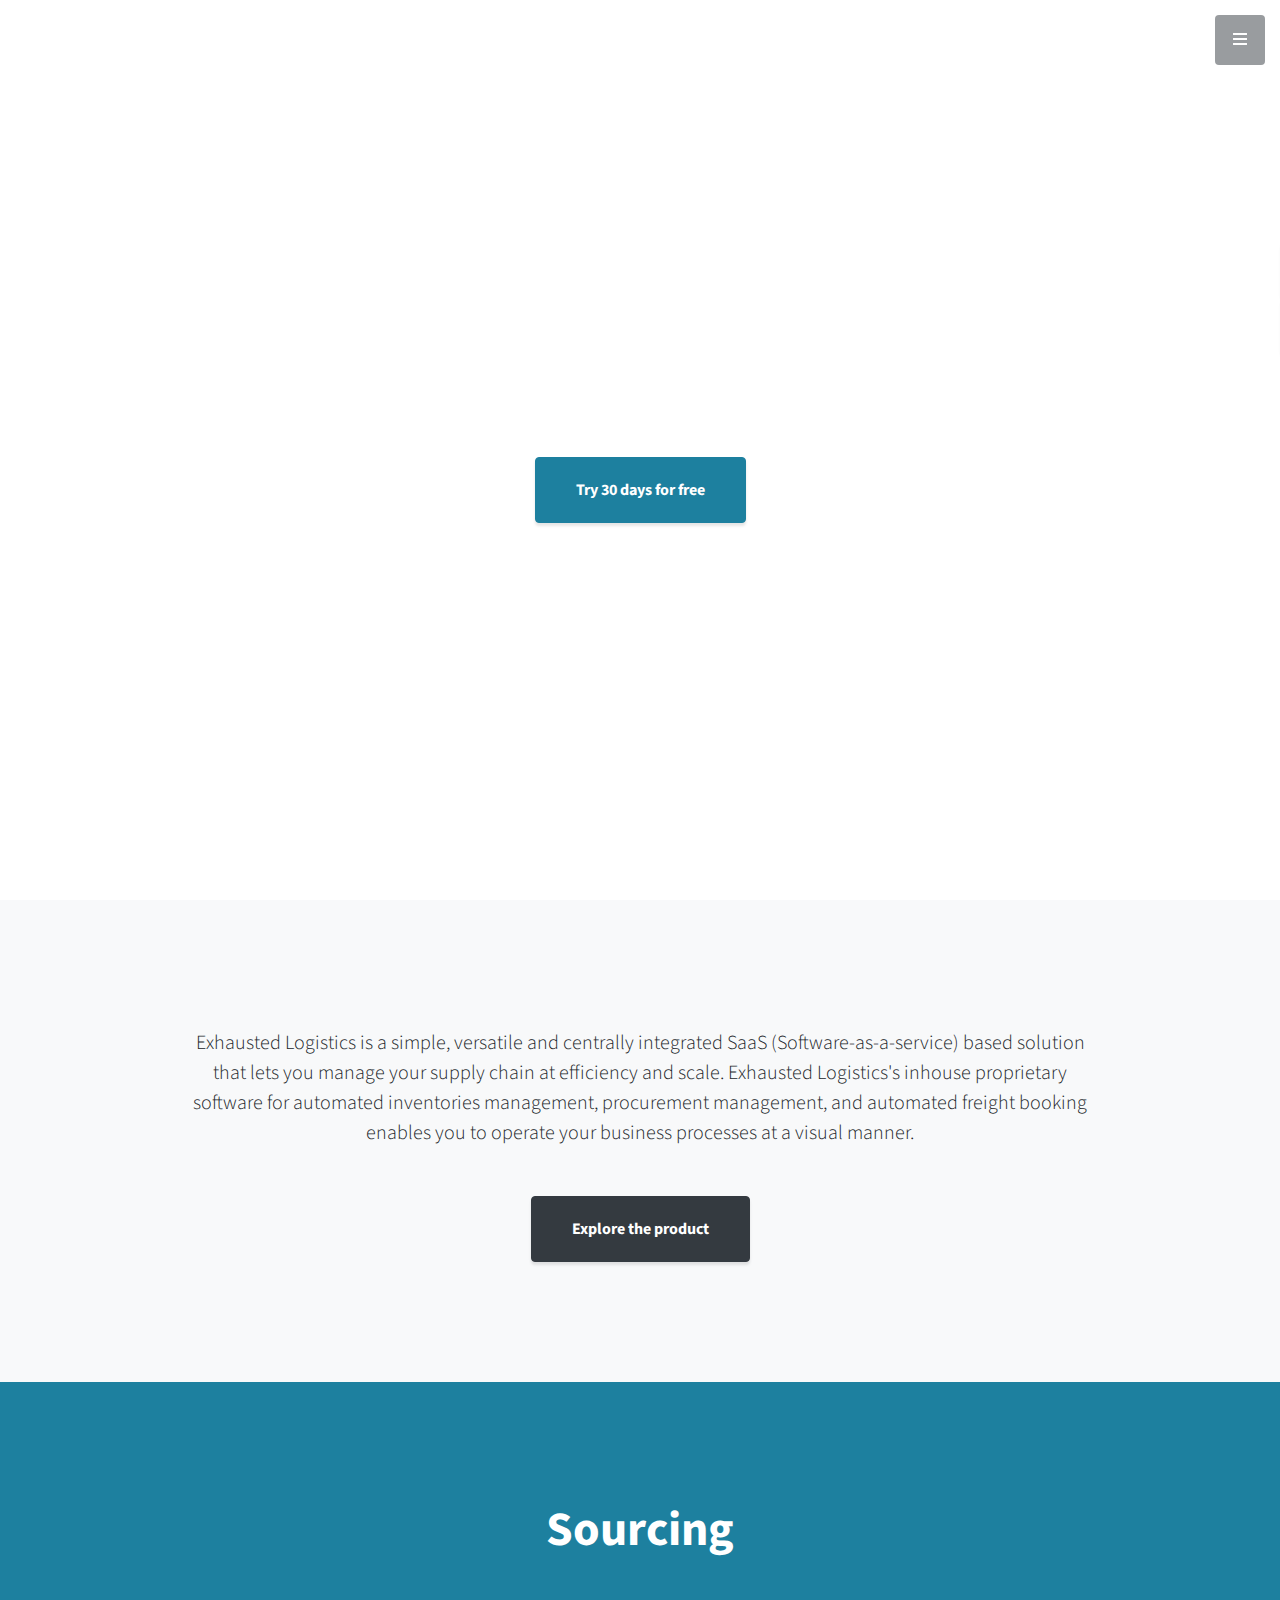
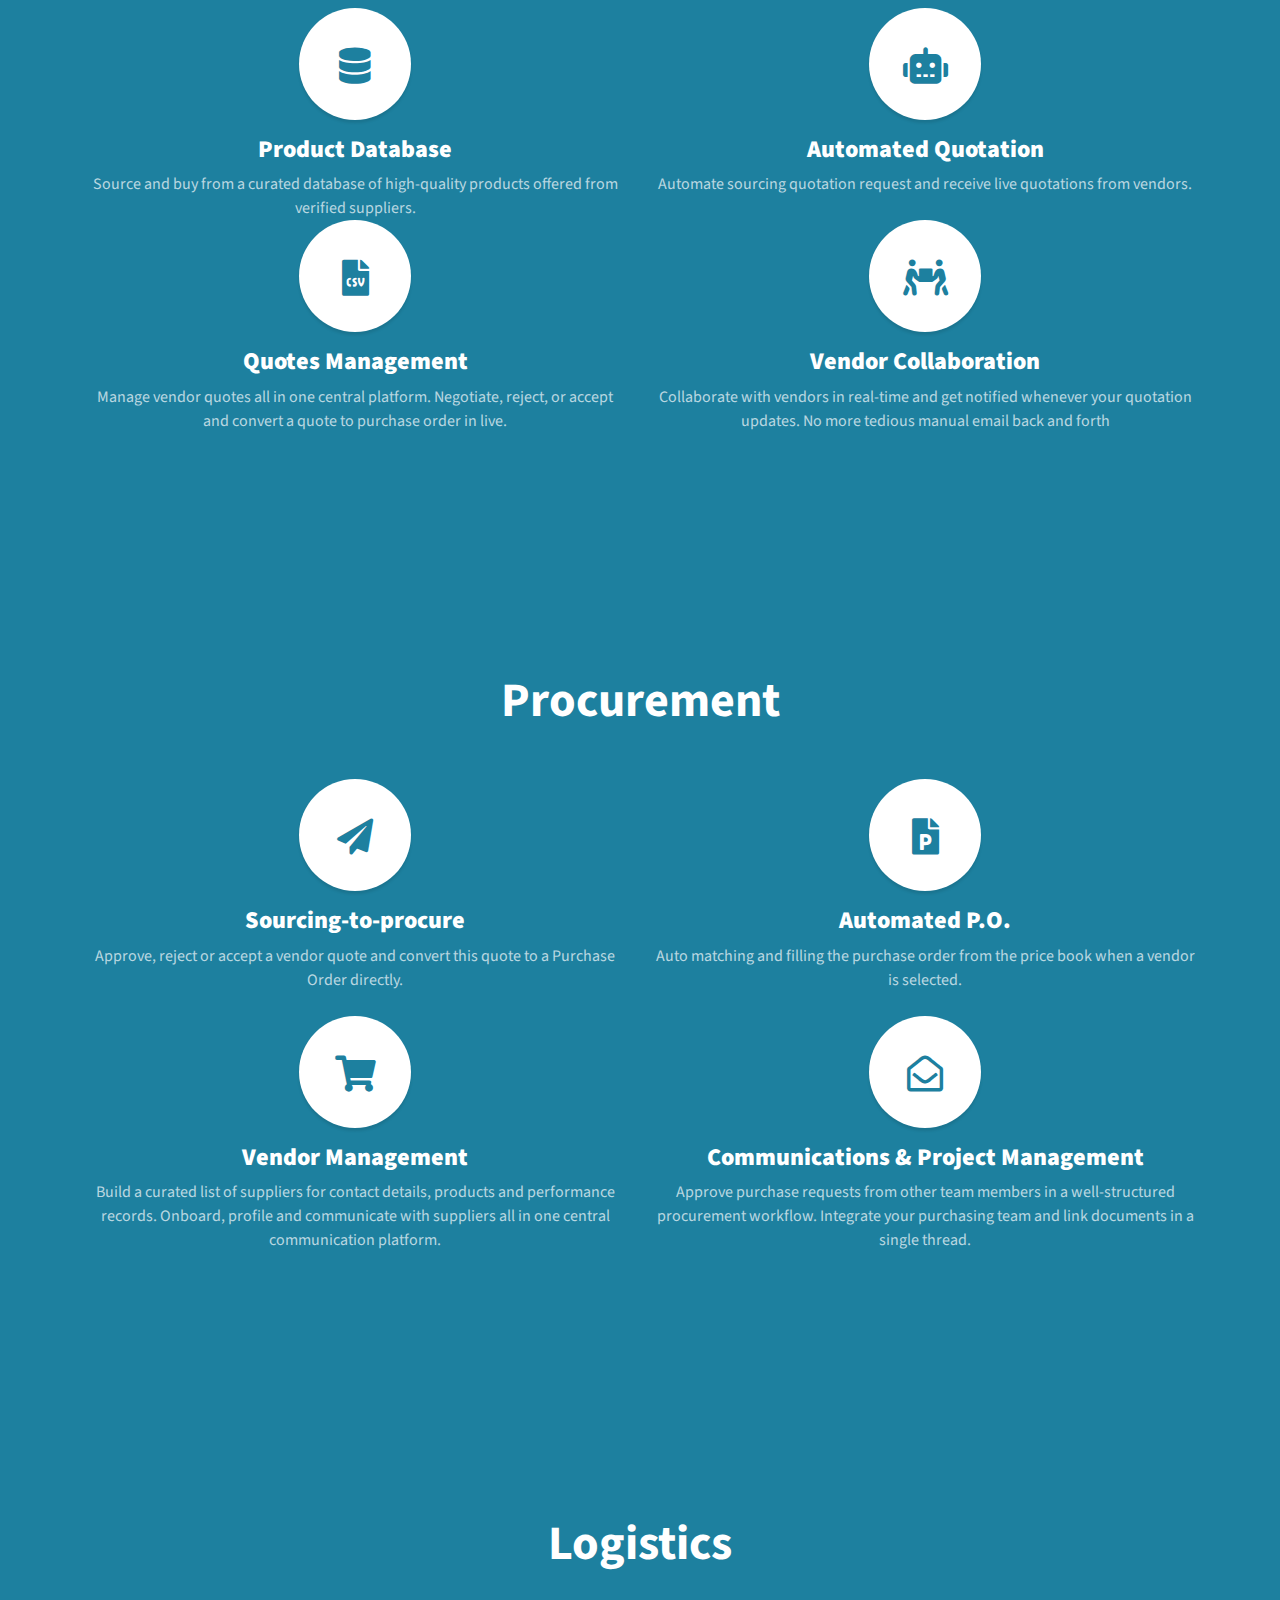
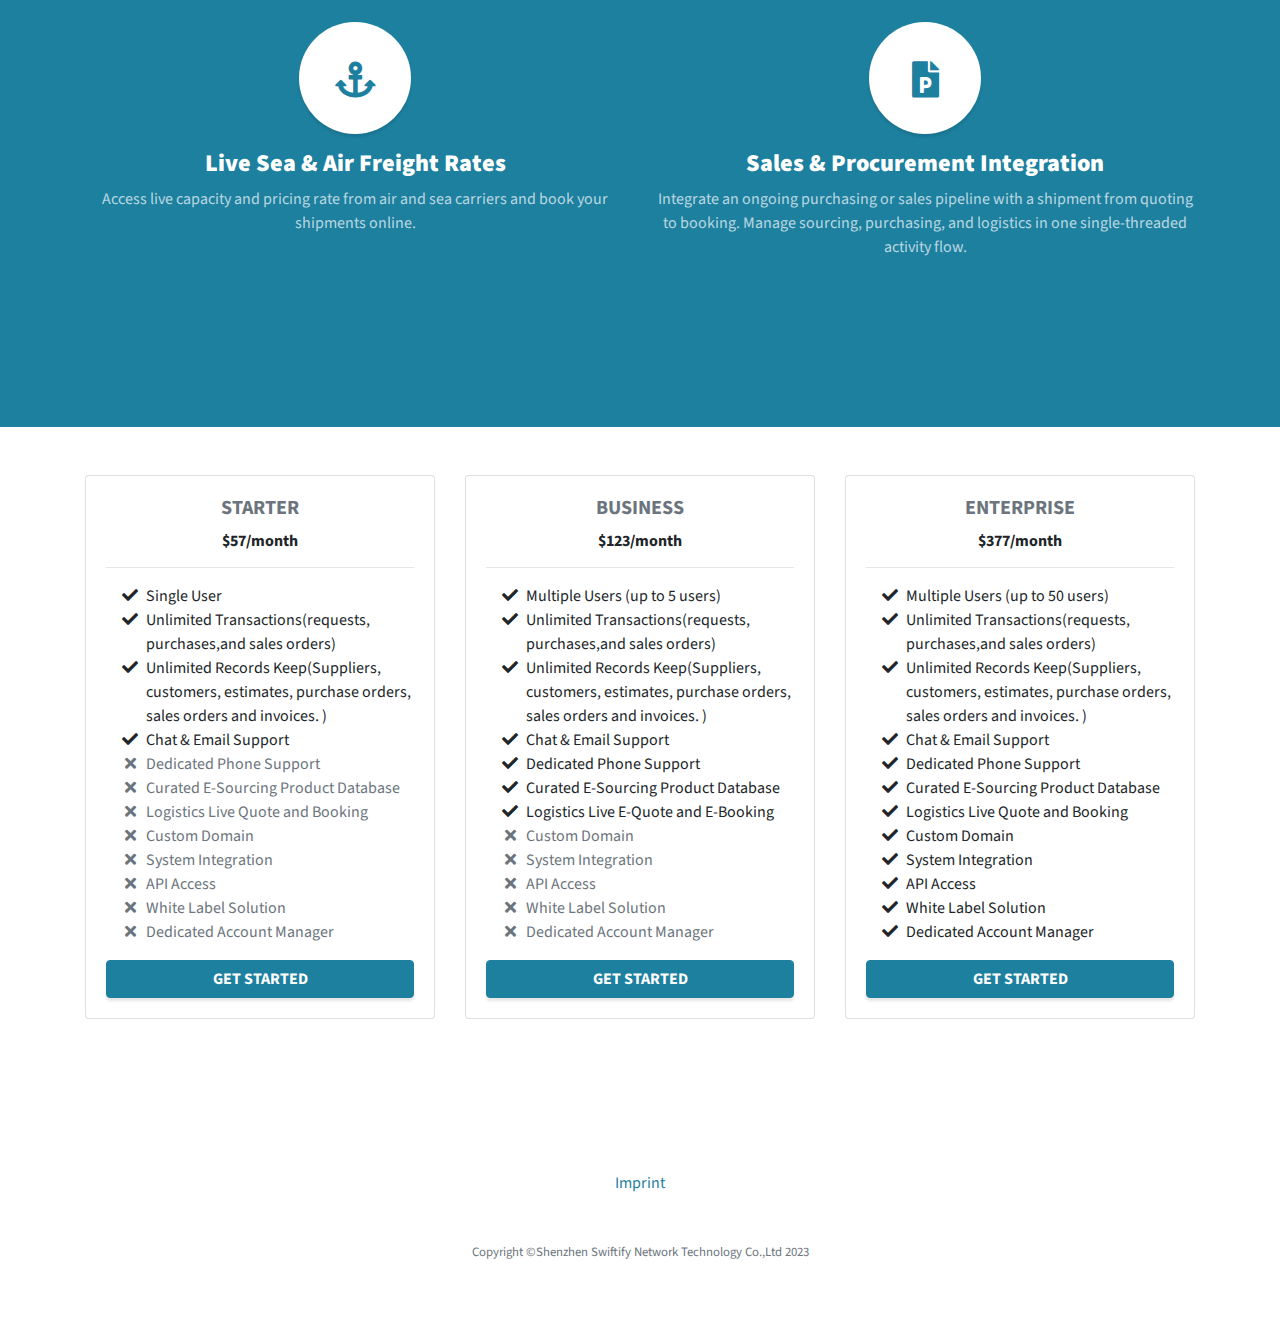
==== commit cc227c92: "branch for china 1st time" ====
--- a/index.html
+++ b/index.html
@@ -8,7 +8,7 @@
   <meta name="description" content="">
   <meta name="author" content="">
 
-  <title>Exhausted Logistics - A better supply chain flow</title>
+  <title>Swiftify - A better supply chain flow</title>
 
   <link rel="shortcut icon" type="image/png" href="img/logo2/profile.png"/>
 
@@ -409,7 +409,7 @@
 
             </ul>
 
-            <a href="https://app.Exhausted Logistics.co/user/register" class="btn btn-block btn-primary text-uppercase">Get Started</a>
+            <a href="https://app.exhausted-log.com/user/register" class="btn btn-block btn-primary text-uppercase">Get Started</a>
 
           </div>
         </div>
@@ -505,7 +505,7 @@
 
 
             </ul>
-            <a href="https://app.Exhausted Logistics.co/user/register" class="btn btn-block btn-primary text-uppercase">Get Started</a>
+            <a href="https://app.exhausted-log.com/user/register" class="btn btn-block btn-primary text-uppercase">Get Started</a>
           </div>
         </div>
       </div>
@@ -604,7 +604,7 @@
 
 
             </ul>
-            <a href="https://app.Exhausted Logistics.co/user/register" class="btn btn-block btn-primary text-uppercase">Get Started</a>
+            <a href="https://app.exhausted-log.com/user/register" class="btn btn-block btn-primary text-uppercase">Get Started</a>
           </div>
         </div>
       </div>
@@ -688,31 +688,21 @@
       <div class="container collapse" id="imprint">
 
         <p>
-          Exhausted Logistics System LTD
+          Shenzhen Swiftify Network Technology Co.,Ltd
         </p>
 
         <p>
-          7 Bell Yard, London, England, WC2A 2JR
+          Level 3, Tower 1, Kerry Plaza, No. 1-1 Zhong Xin 4th Road, Futian District, Shenzhen 518048, P.R. China
         </p>
 
         <p>
-          Phone: +44 20 8133 2537
+          Phone: 0755-32857604
         </p>
 
-        <p>
-          Registered Office: 7 Bell Yard, London, England, WC2A 2JR
-        </p>
-
-        <p>
-          Incorporated at: Companies House, Crown Way, Maindy, Cardiff, CF14 3UZ
-        </p>
-
-        <p>
-          UK Company Number :13813272
-        </p>
+
 
       </div>
-      <p class="text-muted small mb-0">Copyright &copy;Exhausted Logistics System LTD 2022</p>
+      <p class="text-muted small mb-0">Copyright &copy;Shenzhen Swiftify Network Technology Co.,Ltd 2023</p>
     </div>
   </footer>
 
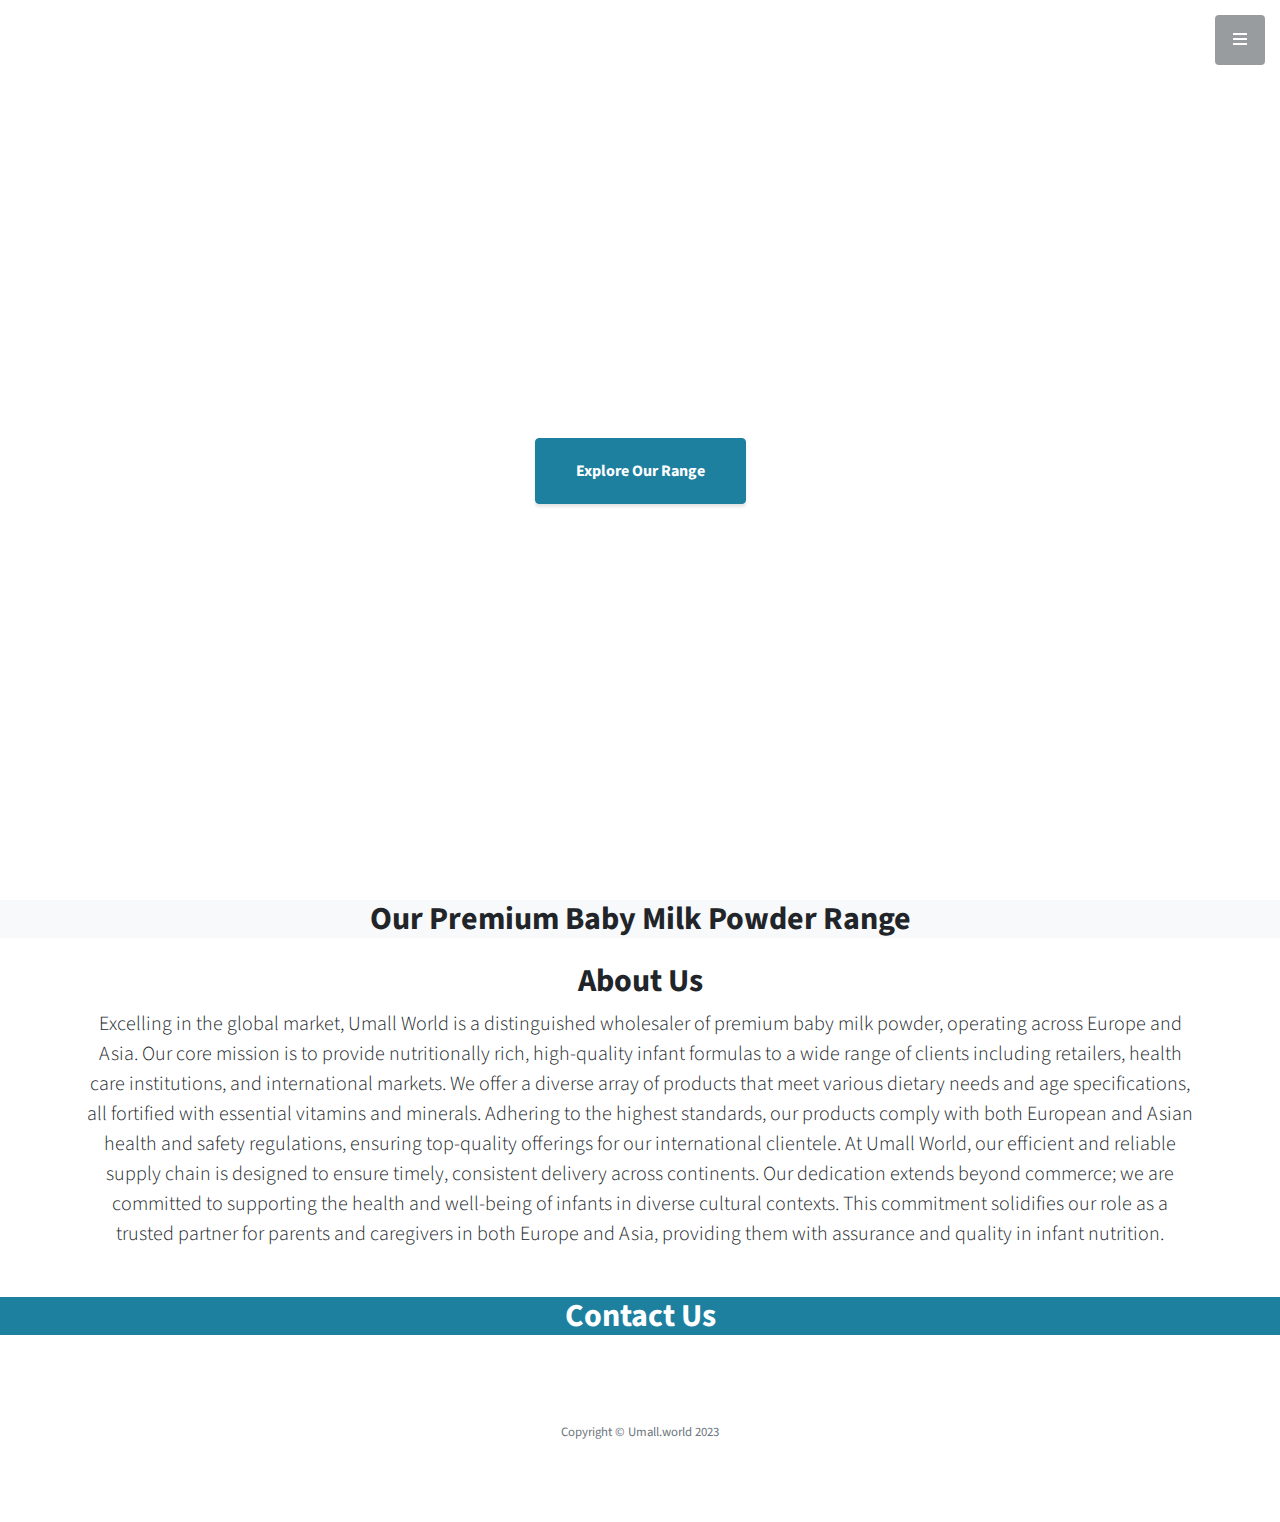
==== commit 5afa8deb: "umall world" ====
--- a/index.html
+++ b/index.html
@@ -2,16 +2,13 @@
 <html lang="en">
 
 <head>
-
   <meta charset="utf-8">
   <meta name="viewport" content="width=device-width, initial-scale=1, shrink-to-fit=no">
-  <meta name="description" content="">
-  <meta name="author" content="">
+  <meta name="description" content="Premium baby milk powder wholesaler in Europe, offering high-quality nutrition for infants.">
+  <meta name="author" content="European Premium Baby Milk Powder Wholesaler">
 
-  <title>Swiftify - A better supply chain flow</title>
-
-  <link rel="shortcut icon" type="image/png" href="img/logo2/profile.png"/>
-
+  <title>European Premium Baby Milk - Superior Nutrition for Infants</title>
+  <link rel="shortcut icon" type="image/png" href="img/umall_world.png"/>
 
   <!-- Bootstrap Core CSS -->
   <link href="vendor/bootstrap/css/bootstrap.min.css" rel="stylesheet">
@@ -23,35 +20,7 @@
 
   <!-- Custom CSS -->
   <link href="css/stylish-portfolio.min.css" rel="stylesheet">
-
-  <!-- chatra -->
-  <!-- disable Chatra -->
-  <!-- <script type="text/javascript">
-
-    (function(d, w, c) {
-          w.ChatraID = 'bn5Y4y34brurS45Pz';
-          var s = d.createElement('script');
-          w[c] = w[c] || function() {
-              (w[c].q = w[c].q || []).push(arguments);
-          };
-          s.async = true;
-          s.src = 'https://call.chatra.io/chatra.js';
-          if (d.head) d.head.appendChild(s);
-      })(document, window, 'Chatra');
-
-  </script> -->
-
 </head>
-<style media="screen">
-
-
-
-  .mb-1{
-    color: white;
-  }
-
-
-</style>
 
 <body id="page-top">
 
@@ -62,665 +31,67 @@
   <nav id="sidebar-wrapper">
     <ul class="sidebar-nav">
       <li class="sidebar-brand">
-        <a class="navbar-brand" href="#">
-            <img src="img/logo2/isolated-layout.svg" width="70" height="70" alt="">
-          </a>
+        <a href="#">
+            <img src="img/umall_world.png" width="70" height="70" alt="Premium Baby Milk">
+        </a>
       </li>
-
-      <li class="sidebar-nav-item">
-        <a class="js-scroll-trigger" href="#page-top">Home</a>
-      </li>
-
-      <li class="sidebar-nav-item">
-        <a class="js-scroll-trigger" href="#pricing">Pricing</a>
-      </li>
-
-
-      <li class="sidebar-nav-item">
-        <a class="js-scroll-trigger" href="#product">Product</a>
-      </li>
-
-      <!-- <li class="sidebar-nav-item">
-        <a class="js-scroll-trigger" href="#contact">Contact us</a>
-      </li> -->
-
-      <li class="sidebar-nav-item">
-        <a class="js-scroll-trigger btn btn-primary" href="https://app.exhausted-log.com/user/register">Sign up</a>
-      </li>
-
-      <li class="sidebar-nav-item">
-        <a class="js-scroll-trigger btn btn-primary" href="https://app.exhausted-log.com/signin">Sign in</a>
-      </li>
-
+      <li class="sidebar-nav-item"><a href="#home">Home</a></li>
+      <li class="sidebar-nav-item"><a href="#products">Our Products</a></li>
+      <li class="sidebar-nav-item"><a href="#about">About Us</a></li>
+      <li class="sidebar-nav-item"><a href="#contact">Contact</a></li>
     </ul>
   </nav>
 
   <!-- Header -->
   <header class="masthead d-flex">
     <div class="container text-center my-auto">
-      <h2 class="mb-1">
-        Exhausted Logistics lets you work more collaboratively with your partners ranging from sourcing, procurement to logistics and get more done.
-      </h2>
-
-      <a class="btn btn-primary btn-xl js-scroll-trigger" href="https://app.exhausted-log.com/user/register">Try 30 days for free</a>
+      <h2 class="mb-1" style="color:white">Nourishing the Next Generation with Premium European Baby Milk</h2>
+      <a class="btn btn-primary btn-xl" href="#products">Explore Our Range</a>
     </div>
     <div class="overlay"></div>
   </header>
 
+  <!-- Products Section -->
+  <section id="products" class="bg-light">
+    <div class="container text-center">
+      <h2 class="mb-4">Our Premium Baby Milk Powder Range</h2>
+      <!-- Product items here -->
+    </div>
+  </section>
 
-  <!-- start of product -->
-  <div class="product" id="product">
+  <!-- About Section -->
+  <section id="about">
+    <div class="container text-center">
+      <h2>About Us</h2>
+      <p class="lead mb-5">
+      Excelling in the global market, Umall World is a distinguished wholesaler of premium baby milk powder, operating across Europe and Asia. Our core mission is to provide nutritionally rich, high-quality infant formulas to a wide range of clients including retailers, health care institutions, and international markets.
+      We offer a diverse array of products that meet various dietary needs and age specifications, all fortified with essential vitamins and minerals. Adhering to the highest standards, our products comply with both European and Asian health and safety regulations, ensuring top-quality offerings for our international clientele.
+      At Umall World, our efficient and reliable supply chain is designed to ensure timely, consistent delivery across continents. Our dedication extends beyond commerce; we are committed to supporting the health and well-being of infants in diverse cultural contexts. This commitment solidifies our role as a trusted partner for
+      parents and caregivers in both Europe and Asia, providing them with assurance and quality in infant nutrition.
+      </p>
+    </div>
+  </section>
 
-    <!-- About -->
-    <section class="content-section bg-light" id="about">
-      <div class="container text-center">
-        <div class="row">
-          <div class="col-lg-10 mx-auto">
-            <h2></h2>
-            <p class="lead mb-5">
-              Exhausted Logistics is a simple, versatile and centrally integrated SaaS (Software-as-a-service) based solution that lets you manage your supply chain at efficiency and scale.
-              Exhausted Logistics's inhouse proprietary software for automated inventories management, procurement management, and automated freight booking enables you to operate your business processes at a visual manner.
-            </p>
-            <a class="btn btn-dark btn-xl js-scroll-trigger" href="#features">Explore the product</a>
-          </div>
-        </div>
-      </div>
-    </section>
-
-
-    <section class="content-section bg-primary text-white text-center" id="features">
-      <div class="container">
-        <div class="content-section-heading">
-          <h2 class="mb-5">Sourcing</h2>
-        </div>
-        <div class="row">
-          <div class="col-lg-6 col-md-6 mb-5 mb-lg-0">
-            <span class="service-icon rounded-circle mx-auto mb-3">
-              <i class="fas fa-database"></i>
-            </span>
-            <h4>
-              <strong>Product Database</strong>
-            </h4>
-            <p class="text-faded mb-0">
-              Source and buy from a curated database of high-quality products offered from verified suppliers.
-            <br>
-          </div>
-
-          <div class="col-lg-6 col-md-6 mb-5 mb-lg-0">
-            <span class="service-icon rounded-circle mx-auto mb-3">
-              <i class="fas fa-robot m-auto text-primary"></i>
-            </span>
-            <h4>
-              <strong>Automated Quotation</strong>
-            </h4>
-            <p class="text-faded mb-0">
-              Automate sourcing quotation request and receive live quotations from vendors.
-            </p>
-            <br>
-          </div>
-
-          <div class="col-lg-6 col-md-6 mb-5 mb-md-0">
-            <span class="service-icon rounded-circle mx-auto mb-3">
-              <i class="fas fa-file-csv"></i>
-            </span>
-            <h4>
-              <strong>Quotes Management</strong>
-            </h4>
-            <p class="text-faded mb-0">
-              Manage vendor quotes all in one central platform. Negotiate, reject, or accept and convert a quote to purchase order in live.
-            </p>
-
-          </div>
-
-
-          <div class="col-lg-6 col-md-6">
-            <span class="service-icon rounded-circle mx-auto mb-3">
-              <i class="fas fa-people-carry"></i>
-            </span>
-            <h4>
-              <strong>Vendor Collaboration</strong>
-            </h4>
-            <p class="text-faded mb-0">
-              Collaborate with vendors in real-time and get notified whenever your quotation updates.
-              No more tedious manual email back and forth
-            </p>
-          </div>
-        </div>
-
-      </div>
-    </section>
-
-    <!-- feature 2 -->
-    <section class="content-section bg-primary text-white text-center" id="features">
-      <div class="container">
-        <div class="content-section-heading">
-          <h2 class="mb-5">Procurement</h2>
-        </div>
-        <div class="row">
-          <div class="col-lg-6 col-md-6 mb-5 mb-lg-0">
-            <span class="service-icon rounded-circle mx-auto mb-3">
-              <i class="fas fa-paper-plane"></i>
-            </span>
-
-            <h4>
-              <strong>Sourcing-to-procure</strong>
-            </h4>
-
-            <p class="text-faded mb-0">
-              Approve, reject or accept a vendor quote and convert this quote to a Purchase Order directly.
-            </p>
-            <br>
-          </div>
-
-          <div class="col-lg-6 col-md-6 mb-5 mb-lg-0">
-            <span class="service-icon rounded-circle mx-auto mb-3">
-              <i class="fas fa-file-powerpoint"></i>
-            </span>
-            <h4>
-              <strong>Automated P.O.</strong>
-            </h4>
-            <p class="text-faded mb-0">
-              Auto matching and filling the purchase order from the price book when a vendor is selected.
-            </p>
-            <br>
-          </div>
-
-          <div class="col-lg-6 col-md-6 mb-5 mb-md-0">
-            <span class="service-icon rounded-circle mx-auto mb-3">
-              <i class="fas fa-shopping-cart"></i>
-            </span>
-            <h4>
-              <strong>Vendor Management</strong>
-            </h4>
-            <p class="text-faded mb-0">
-              Build a curated list of suppliers for contact details, products and performance records.
-              Onboard, profile and communicate with suppliers all in one central communication platform.
-            </p>
-
-          </div>
-
-
-          <div class="col-lg-6 col-md-6">
-            <span class="service-icon rounded-circle mx-auto mb-3">
-              <i class="far fa-envelope-open"></i>
-            </span>
-            <h4>
-              <strong>Communications & Project Management</strong>
-            </h4>
-            <p class="text-faded mb-0">
-              Approve purchase requests from other team members in a well-structured procurement workflow.
-              Integrate your purchasing team and link documents in a single thread.
-            </p>
-          </div>
-        </div>
-
-
-        <!-- row2 -->
-        <br>
-
-      </div>
-    </section>
-
-
-    <!-- feature 3 - logistics-->
-    <section class="content-section bg-primary text-white text-center" id="features">
-      <div class="container">
-        <div class="content-section-heading">
-          <h2 class="mb-5">Logistics</h2>
-        </div>
-        <div class="row">
-          <div class="col-lg-6 col-md-6 mb-5 mb-lg-0">
-            <span class="service-icon rounded-circle mx-auto mb-3">
-              <i class="fas fa-anchor"></i>
-            </span>
-
-            <h4>
-              <strong>Live Sea & Air Freight Rates</strong>
-            </h4>
-
-            <p class="text-faded mb-0">
-              Access live capacity and pricing rate from air and sea carriers and book your shipments online.
-            </p>
-            <br>
-          </div>
-
-          <div class="col-lg-6 col-md-6 mb-5 mb-lg-0">
-            <span class="service-icon rounded-circle mx-auto mb-3">
-              <i class="fas fa-file-powerpoint"></i>
-            </span>
-            <h4>
-              <strong>Sales & Procurement Integration</strong>
-            </h4>
-            <p class="text-faded mb-0">
-              Integrate an ongoing purchasing or sales pipeline with a shipment from quoting to booking.
-              Manage sourcing, purchasing, and logistics in one single-threaded activity flow.
-
-            </p>
-            <br>
-          </div>
-
-        </div>
-
-
-        <!-- row2 -->
-        <br>
-
-      </div>
-    </section>
-
-  </div>
-  <!-- end of product  -->
-
-
-
-
-
-
-<!-- pricing -->
-<section class="pricing py-5" id="pricing">
-  <div class="container">
-    <div class="row">
-      <!-- Free Tier -->
-      <div class="col-lg-4">
-        <div class="card mb-5 mb-lg-0">
-          <div class="card-body">
-            <h5 class="card-title text-muted text-uppercase text-center">Starter</h5>
-            <h6 class="card-price text-center">$57<span class="period">/month</span></h6>
-            <hr>
-            <ul class="fa-ul">
-              <li>
-                <span class="fa-li">
-                  <i class="fas fa-check"></i>
-                </span>
-                Single User
-              </li>
-
-              <li>
-                <span class="fa-li">
-                  <i class="fas fa-check"></i>
-                </span>
-                Unlimited Transactions(requests, purchases,and sales orders)
-              </li>
-
-              <li>
-                <span class="fa-li"><i class="fas fa-check"></i>
-                </span>
-                Unlimited Records Keep(Suppliers, customers, estimates, purchase orders, sales orders and invoices. )
-              </li>
-
-              <li>
-                <span class="fa-li">
-                  <i class="fas fa-check"></i>
-                </span>
-                Chat & Email Support
-              </li>
-
-              <li class="text-muted">
-                <span class="fa-li">
-                  <i class="fas fa-times"></i>
-                </span>
-                Dedicated Phone Support
-              </li>
-
-              <li class="text-muted">
-                <span class="fa-li">
-                  <i class="fas fa-times"></i>
-                </span>
-                Curated E-Sourcing Product Database
-              </li>
-
-
-              <li class="text-muted">
-                <span class="fa-li">
-                  <i class="fas fa-times"></i>
-                </span>
-                Logistics Live Quote and Booking
-              </li>
-
-              <li class="text-muted">
-                <span class="fa-li">
-                  <i class="fas fa-times"></i>
-                </span>Custom Domain
-              </li>
-
-              <li class="text-muted">
-                <span class="fa-li">
-                  <i class="fas fa-times"></i>
-                </span>System Integration
-              </li>
-
-              <li class="text-muted">
-                <span class="fa-li">
-                  <i class="fas fa-times"></i>
-                </span>API Access
-              </li>
-
-              <li class="text-muted">
-                <span class="fa-li">
-                  <i class="fas fa-times"></i>
-                </span>White Label Solution
-              </li>
-
-              <li class="text-muted">
-                <span class="fa-li">
-                  <i class="fas fa-times"></i>
-                </span>Dedicated Account Manager
-              </li>
-
-            </ul>
-
-            <a href="https://app.exhausted-log.com/user/register" class="btn btn-block btn-primary text-uppercase">Get Started</a>
-
-          </div>
-        </div>
-      </div>
-
-      <!-- Business Tier -->
-      <div class="col-lg-4">
-        <div class="card mb-5 mb-lg-0">
-          <div class="card-body">
-            <h5 class="card-title text-muted text-uppercase text-center">Business</h5>
-            <h6 class="card-price text-center">$123<span class="period">/month</span></h6>
-            <hr>
-            <ul class="fa-ul">
-              <li>
-                <span class="fa-li">
-                  <i class="fas fa-check"></i>
-                </span>
-                Multiple Users (up to 5 users)
-              </li>
-
-              <li>
-                <span class="fa-li">
-                  <i class="fas fa-check"></i>
-                </span>
-                Unlimited Transactions(requests, purchases,and sales orders)
-              </li>
-
-              <li>
-                <span class="fa-li"><i class="fas fa-check"></i>
-                </span>
-                Unlimited Records Keep(Suppliers, customers, estimates, purchase orders, sales orders and invoices. )
-              </li>
-
-              <li>
-                <span class="fa-li">
-                  <i class="fas fa-check"></i>
-                </span>
-                Chat & Email Support
-              </li>
-
-              <li>
-                <span class="fa-li">
-                  <i class="fas fa-check"></i>
-                </span>
-                Dedicated Phone Support
-              </li>
-
-              <li>
-                <span class="fa-li">
-                  <i class="fas fa-check"></i>
-                </span>
-                Curated E-Sourcing Product Database
-              </li>
-
-
-              <li>
-                <span class="fa-li">
-                  <i class="fas fa-check"></i>
-                </span>
-                Logistics Live E-Quote and E-Booking
-              </li>
-
-              <li class="text-muted">
-                <span class="fa-li">
-                  <i class="fas fa-times"></i>
-                </span>Custom Domain
-              </li>
-
-              <li class="text-muted">
-                <span class="fa-li">
-                  <i class="fas fa-times"></i>
-                </span>System Integration
-              </li>
-
-              <li class="text-muted">
-                <span class="fa-li">
-                  <i class="fas fa-times"></i>
-                </span>API Access
-              </li>
-
-              <li class="text-muted">
-                <span class="fa-li">
-                  <i class="fas fa-times"></i>
-                </span>White Label Solution
-              </li>
-
-              <li class="text-muted">
-                <span class="fa-li">
-                  <i class="fas fa-times"></i>
-                </span>Dedicated Account Manager
-              </li>
-
-
-
-            </ul>
-            <a href="https://app.exhausted-log.com/user/register" class="btn btn-block btn-primary text-uppercase">Get Started</a>
-          </div>
-        </div>
-      </div>
-
-
-
-      <!-- Enterprise Tier -->
-      <div class="col-lg-4">
-        <div class="card">
-          <div class="card-body">
-            <h5 class="card-title text-muted text-uppercase text-center">Enterprise</h5>
-            <h6 class="card-price text-center">$377<span class="period">/month</span></h6>
-            <hr>
-            <ul class="fa-ul">
-              <li>
-                <span class="fa-li">
-                  <i class="fas fa-check"></i>
-                </span>
-
-                Multiple Users (up to 50 users)
-
-              </li>
-
-              <li>
-                <span class="fa-li">
-                  <i class="fas fa-check"></i>
-                </span>
-                Unlimited Transactions(requests, purchases,and sales orders)
-              </li>
-
-              <li>
-                <span class="fa-li"><i class="fas fa-check"></i>
-                </span>
-                Unlimited Records Keep(Suppliers, customers, estimates, purchase orders, sales orders and invoices. )
-              </li>
-
-              <li>
-                <span class="fa-li">
-                  <i class="fas fa-check"></i>
-                </span>
-                Chat & Email Support
-              </li>
-
-              <li class="">
-                <span class="fa-li">
-                  <i class="fas fa-check"></i>
-                </span>
-                Dedicated Phone Support
-              </li>
-
-              <li class="">
-                <span class="fa-li">
-                  <i class="fas fa-check"></i>
-                </span>
-                Curated E-Sourcing Product Database
-              </li>
-
-
-              <li class="">
-                <span class="fa-li">
-                  <i class="fas fa-check"></i>
-                </span>
-                Logistics Live Quote and Booking
-              </li>
-
-              <li class="">
-                <span class="fa-li">
-                  <i class="fas fa-check"></i>
-                </span>Custom Domain
-              </li>
-
-              <li class="">
-                <span class="fa-li">
-                  <i class="fas fa-check"></i>
-                </span>System Integration
-              </li>
-
-              <li class="">
-                <span class="fa-li">
-                  <i class="fas fa-check"></i>
-                </span>API Access
-              </li>
-
-              <li class="">
-                <span class="fa-li">
-                  <i class="fas fa-check"></i>
-                </span>White Label Solution
-              </li>
-
-              <li>
-                <span class="fa-li">
-                  <i class="fas fa-check"></i>
-                </span>Dedicated Account Manager
-              </li>
-
-
-
-            </ul>
-            <a href="https://app.exhausted-log.com/user/register" class="btn btn-block btn-primary text-uppercase">Get Started</a>
-          </div>
-        </div>
-      </div>
-
+  <!-- Contact Section -->
+  <section id="contact" class="bg-primary text-white text-center">
+    <div class="container">
+      <h2>Contact Us</h2>
+      <!-- Contact form or information -->
     </div>
-  </div>
-</section>
-<!-- end of pricing  -->
-
-
-  <!-- Call to Action -->
-  <!-- <section class="content-section bg-primary text-white" id="contact">
-    <div class="container text-center">
-      <h2 class="mb-4">Contact us now for a free consultation and online demo.....</h2>
-      <p>
-        <a href="#contactForm" class="btn btn-xl btn-dark" data-toggle="collapse" aria-expanded="false" aria-controls="contactForm">
-          Request early beta access now
-        </a>
-      </p>
-
-    </div>
-  </section> -->
-
-  <br>
-  <div class="container collapse" id="contactForm">
-
-
-    <form action="https://formspree.io/info@Exhausted Logistics.cc" method="POST">
-
-        <div class="form-group row">
-          <label for="inputName" class="col-sm-2 col-form-label">Name*</label>
-          <div class="col-sm-10">
-            <input type="text" class="form-control" required id="inputName" name="name" placeholder="Your Name">
-          </div>
-        </div>
-
-        <div class="form-group row">
-          <label for="inputNumber" class="col-sm-2 col-form-label">Tel*</label>
-          <div class="col-sm-10">
-            <input type="text" class="form-control" id="inputNumber" required name="tel" placeholder="Your Phone Number">
-          </div>
-        </div>
-
-        <div class="form-group row">
-          <label for="inputEmail3" class="col-sm-2 col-form-label">Email*</label>
-          <div class="col-sm-10">
-            <input type="email" class="form-control" id="inputEmail3" required name="email" placeholder="Email">
-          </div>
-        </div>
-
-        <div class="form-group row">
-          <label for="inputMsg" class="col-sm-2 col-form-label">Your Message</label>
-          <div class="col-sm-10">
-            <textarea name="name" rows="8" cols="80" name="inputMsg" id="inputMsg" class="form-control"></textarea>
-          </div>
-        </div>
-
-
-        <div class="form-group row">
-          <div class="col-sm-10">
-            <button type="submit" class="btn btn-primary">Submit</button>
-          </div>
-        </div>
-    </form>
-
-
-  </div>
+  </section>
 
   <!-- Footer -->
   <footer class="footer text-center">
     <div class="container">
-      <ul class="list-inline mb-5">
-
-        <li class="list-inline-item">
-          <a class="" href="#imprint" data-toggle="collapse" aria-expanded="false" aria-controls="imprint">
-            Imprint
-          </a>
-        </li>
-
-      </ul>
-      <div class="container collapse" id="imprint">
-
-        <p>
-          Shenzhen Swiftify Network Technology Co.,Ltd
-        </p>
-
-        <p>
-          Level 3, Tower 1, Kerry Plaza, No. 1-1 Zhong Xin 4th Road, Futian District, Shenzhen 518048, P.R. China
-        </p>
-
-        <p>
-          Phone: 0755-32857604
-        </p>
-
-
-
-      </div>
-      <p class="text-muted small mb-0">Copyright &copy;Shenzhen Swiftify Network Technology Co.,Ltd 2023</p>
+      <p class="text-muted small mb-0">Copyright &copy; Umall.world 2023</p>
     </div>
   </footer>
 
-  <!-- Scroll to Top Button-->
-  <a class="scroll-to-top rounded js-scroll-trigger" href="#page-top">
-    <i class="fas fa-angle-up"></i>
-  </a>
-
-  <!-- Bootstrap core JavaScript -->
+  <!-- Bootstrap core and Custom scripts -->
   <script src="vendor/jquery/jquery.min.js"></script>
   <script src="vendor/bootstrap/js/bootstrap.bundle.min.js"></script>
-
-  <!-- Plugin JavaScript -->
   <script src="vendor/jquery-easing/jquery.easing.min.js"></script>
-
-  <!-- Custom scripts for this template -->
   <script src="js/stylish-portfolio.min.js"></script>
-
 </body>
 
 </html>
--- a/css/stylish-portfolio.min.css
+++ b/css/stylish-portfolio.min.css
@@ -2,4 +2,4 @@
  * Start Bootstrap - Stylish Portfolio v5.0.7 (https://startbootstrap.com/template-overviews/stylish-portfolio)
  * Copyright 2013-2019 Start Bootstrap
  * Licensed under MIT (https://github.com/BlackrockDigital/startbootstrap-stylish-portfolio/blob/master/LICENSE)
- */body,html{width:100%;height:100%}body{font-family:'Source Sans Pro'}.btn-xl{padding:1.25rem 2.5rem}.content-section{padding-top:7.5rem;padding-bottom:7.5rem}.content-section-heading h2{font-size:3rem}.content-section-heading h3{font-size:1rem;text-transform:uppercase}h1,h2,h3,h4,h5,h6{font-weight:700}.text-faded{color:rgba(255,255,255,.7)}.map{height:30rem}@media (max-width:992px){.map{height:75%}}.map iframe{pointer-events:none}.scroll-to-top{position:fixed;right:15px;bottom:15px;display:none;width:50px;height:50px;text-align:center;color:#fff;background:rgba(52,58,64,.5);line-height:45px}.scroll-to-top:focus,.scroll-to-top:hover{color:#fff}.scroll-to-top:hover{background:#343a40}.scroll-to-top i{font-weight:800}.masthead{min-height:30rem;position:relative;display:table;width:100%;height:auto;padding-top:8rem;padding-bottom:8rem;background:linear-gradient(90deg,rgba(255,255,255,.1) 0,rgba(255,255,255,.1) 100%),url(../img/caucusus2.jpg);background-position:center center;background-repeat:no-repeat;background-size:cover}.masthead h1{font-size:4rem;margin:0;padding:0}@media (min-width:992px){.masthead{height:100vh}.masthead h1{font-size:5.5rem}}#sidebar-wrapper{position:fixed;z-index:2;right:0;width:250px;height:100%;transition:all .4s ease 0s;transform:translateX(250px);background:#1d809f;border-left:1px solid rgba(255,255,255,.1)}.sidebar-nav{position:absolute;top:0;width:200px;margin:0;padding:0;list-style:none}.sidebar-nav li.sidebar-nav-item a{display:block;text-decoration:none;color:#fff;padding:15px}.sidebar-nav li a:hover{text-decoration:none;color:#fff;background:rgba(255,255,255,.2)}.sidebar-nav li a:active,.sidebar-nav li a:focus{text-decoration:none}.sidebar-nav>.sidebar-brand{font-size:1.2rem;background:rgba(52,58,64,.1);height:80px;line-height:50px;padding-top:15px;padding-bottom:15px;padding-left:15px}.sidebar-nav>.sidebar-brand a{color:#fff}.sidebar-nav>.sidebar-brand a:hover{color:#fff;background:0 0}#sidebar-wrapper.active{right:250px;width:250px;transition:all .4s ease 0s}.menu-toggle{position:fixed;right:15px;top:15px;width:50px;height:50px;text-align:center;color:#fff;background:rgba(52,58,64,.5);line-height:50px;z-index:999}.menu-toggle:focus,.menu-toggle:hover{color:#fff}.menu-toggle:hover{background:#343a40}.service-icon{background-color:#fff;color:#1d809f;height:7rem;width:7rem;display:block;line-height:7.5rem;font-size:2.25rem;box-shadow:0 3px 3px 0 rgba(0,0,0,.1)}.callout{padding:15rem 0;background:linear-gradient(90deg,rgba(255,255,255,.1) 0,rgba(255,255,255,.1) 100%),url(../img/bg-callout.jpg);background-position:center center;background-repeat:no-repeat;background-size:cover}.callout h2{font-size:3.5rem;font-weight:700;display:block;max-width:30rem}.portfolio-item{display:block;position:relative;overflow:hidden;max-width:530px;margin:auto auto 1rem}.portfolio-item .caption{display:flex;height:100%;width:100%;background-color:rgba(33,37,41,.2);position:absolute;top:0;bottom:0;z-index:1}.portfolio-item .caption .caption-content{color:#fff;margin:auto 2rem 2rem}.portfolio-item .caption .caption-content h2{font-size:.8rem;text-transform:uppercase}.portfolio-item .caption .caption-content p{font-weight:300;font-size:1.2rem}@media (min-width:992px){.portfolio-item{max-width:none;margin:0}.portfolio-item .caption{-webkit-transition:-webkit-clip-path .25s ease-out,background-color .7s;-webkit-clip-path:inset(0);clip-path:inset(0)}.portfolio-item .caption .caption-content{transition:opacity .25s;margin-left:5rem;margin-right:5rem;margin-bottom:5rem}.portfolio-item img{-webkit-transition:-webkit-clip-path .25s ease-out;-webkit-clip-path:inset(-1px);clip-path:inset(-1px)}.portfolio-item:hover img{-webkit-clip-path:inset(2rem);clip-path:inset(2rem)}.portfolio-item:hover .caption{background-color:rgba(29,128,159,.9);-webkit-clip-path:inset(2rem);clip-path:inset(2rem)}}footer.footer{padding-top:5rem;padding-bottom:5rem}footer.footer .social-link{display:block;height:4rem;width:4rem;line-height:4.3rem;font-size:1.5rem;background-color:#1d809f;transition:background-color .15s ease-in-out;box-shadow:0 3px 3px 0 rgba(0,0,0,.1)}footer.footer .social-link:hover{background-color:#155d74;text-decoration:none}a{color:#1d809f}a:active,a:focus,a:hover{color:#155d74}.btn-primary{background-color:#1d809f!important;border-color:#1d809f!important;color:#fff!important}.btn-primary:active,.btn-primary:focus,.btn-primary:hover{background-color:#155d74!important;border-color:#155d74!important}.btn-secondary{background-color:#ecb807!important;border-color:#ecb807!important;color:#fff!important}.btn-secondary:active,.btn-secondary:focus,.btn-secondary:hover{background-color:#ba9106!important;border-color:#ba9106!important}.btn-dark{color:#fff!important}.btn{box-shadow:0 3px 3px 0 rgba(0,0,0,.1);font-weight:700}.bg-primary{background-color:#1d809f!important}.text-primary{color:#1d809f!important}.text-secondary{color:#ecb807!important}
+ */body,html{width:100%;height:100%}body{font-family:'Source Sans Pro'}.btn-xl{padding:1.25rem 2.5rem}.content-section{padding-top:7.5rem;padding-bottom:7.5rem}.content-section-heading h2{font-size:3rem}.content-section-heading h3{font-size:1rem;text-transform:uppercase}h1,h2,h3,h4,h5,h6{font-weight:700}.text-faded{color:rgba(255,255,255,.7)}.map{height:30rem}@media (max-width:992px){.map{height:75%}}.map iframe{pointer-events:none}.scroll-to-top{position:fixed;right:15px;bottom:15px;display:none;width:50px;height:50px;text-align:center;color:#fff;background:rgba(52,58,64,.5);line-height:45px}.scroll-to-top:focus,.scroll-to-top:hover{color:#fff}.scroll-to-top:hover{background:#343a40}.scroll-to-top i{font-weight:800}.masthead{min-height:30rem;position:relative;display:table;width:100%;height:auto;padding-top:8rem;padding-bottom:8rem;background:linear-gradient(90deg,rgba(255,255,255,.1) 0,rgba(255,255,255,.1) 100%),url(https://cdn.discordapp.com/attachments/1120223664852439091/1180852207525036042/frankdew1995_European_premium_baby_milk_wholesaler_9b014a3b-ebd6-4d07-b854-6ee3cdece4bd.png?ex=657eed51&is=656c7851&hm=ea2e792ae8ca555103c61ba44c3ad358832822d8e4f42357b2e34800f840d630&);background-position:center center;background-repeat:no-repeat;background-size:cover}.masthead h1{font-size:4rem;margin:0;padding:0}@media (min-width:992px){.masthead{height:100vh}.masthead h1{font-size:5.5rem}}#sidebar-wrapper{position:fixed;z-index:2;right:0;width:250px;height:100%;transition:all .4s ease 0s;transform:translateX(250px);background:#1d809f;border-left:1px solid rgba(255,255,255,.1)}.sidebar-nav{position:absolute;top:0;width:250px;margin:0;padding:0;list-style:none}.sidebar-nav li.sidebar-nav-item a{display:block;text-decoration:none;color:#fff;padding:15px}.sidebar-nav li a:hover{text-decoration:none;color:#fff;background:rgba(255,255,255,.2)}.sidebar-nav li a:active,.sidebar-nav li a:focus{text-decoration:none}.sidebar-nav>.sidebar-brand{font-size:1.2rem;background:rgba(52,58,64,.1);height:80px;line-height:50px;padding-top:15px;padding-bottom:15px;padding-left:15px}.sidebar-nav>.sidebar-brand a{color:#fff}.sidebar-nav>.sidebar-brand a:hover{color:#fff;background:0 0}#sidebar-wrapper.active{right:250px;width:250px;transition:all .4s ease 0s}.menu-toggle{position:fixed;right:15px;top:15px;width:50px;height:50px;text-align:center;color:#fff;background:rgba(52,58,64,.5);line-height:50px;z-index:999}.menu-toggle:focus,.menu-toggle:hover{color:#fff}.menu-toggle:hover{background:#343a40}.service-icon{background-color:#fff;color:#1d809f;height:7rem;width:7rem;display:block;line-height:7.5rem;font-size:2.25rem;box-shadow:0 3px 3px 0 rgba(0,0,0,.1)}.callout{padding:15rem 0;background:linear-gradient(90deg,rgba(255,255,255,.1) 0,rgba(255,255,255,.1) 100%),url(../img/bg-callout.jpg);background-position:center center;background-repeat:no-repeat;background-size:cover}.callout h2{font-size:3.5rem;font-weight:700;display:block;max-width:30rem}.portfolio-item{display:block;position:relative;overflow:hidden;max-width:530px;margin:auto auto 1rem}.portfolio-item .caption{display:flex;height:100%;width:100%;background-color:rgba(33,37,41,.2);position:absolute;top:0;bottom:0;z-index:1}.portfolio-item .caption .caption-content{color:#fff;margin:auto 2rem 2rem}.portfolio-item .caption .caption-content h2{font-size:.8rem;text-transform:uppercase}.portfolio-item .caption .caption-content p{font-weight:300;font-size:1.2rem}@media (min-width:992px){.portfolio-item{max-width:none;margin:0}.portfolio-item .caption{-webkit-transition:-webkit-clip-path .25s ease-out,background-color .7s;-webkit-clip-path:inset(0);clip-path:inset(0)}.portfolio-item .caption .caption-content{transition:opacity .25s;margin-left:5rem;margin-right:5rem;margin-bottom:5rem}.portfolio-item img{-webkit-transition:-webkit-clip-path .25s ease-out;-webkit-clip-path:inset(-1px);clip-path:inset(-1px)}.portfolio-item:hover img{-webkit-clip-path:inset(2rem);clip-path:inset(2rem)}.portfolio-item:hover .caption{background-color:rgba(29,128,159,.9);-webkit-clip-path:inset(2rem);clip-path:inset(2rem)}}footer.footer{padding-top:5rem;padding-bottom:5rem}footer.footer .social-link{display:block;height:4rem;width:4rem;line-height:4.3rem;font-size:1.5rem;background-color:#1d809f;transition:background-color .15s ease-in-out;box-shadow:0 3px 3px 0 rgba(0,0,0,.1)}footer.footer .social-link:hover{background-color:#155d74;text-decoration:none}a{color:#1d809f}a:active,a:focus,a:hover{color:#155d74}.btn-primary{background-color:#1d809f!important;border-color:#1d809f!important;color:#fff!important}.btn-primary:active,.btn-primary:focus,.btn-primary:hover{background-color:#155d74!important;border-color:#155d74!important}.btn-secondary{background-color:#ecb807!important;border-color:#ecb807!important;color:#fff!important}.btn-secondary:active,.btn-secondary:focus,.btn-secondary:hover{background-color:#ba9106!important;border-color:#ba9106!important}.btn-dark{color:#fff!important}.btn{box-shadow:0 3px 3px 0 rgba(0,0,0,.1);font-weight:700}.bg-primary{background-color:#1d809f!important}.text-primary{color:#1d809f!important}.text-secondary{color:#ecb807!important}
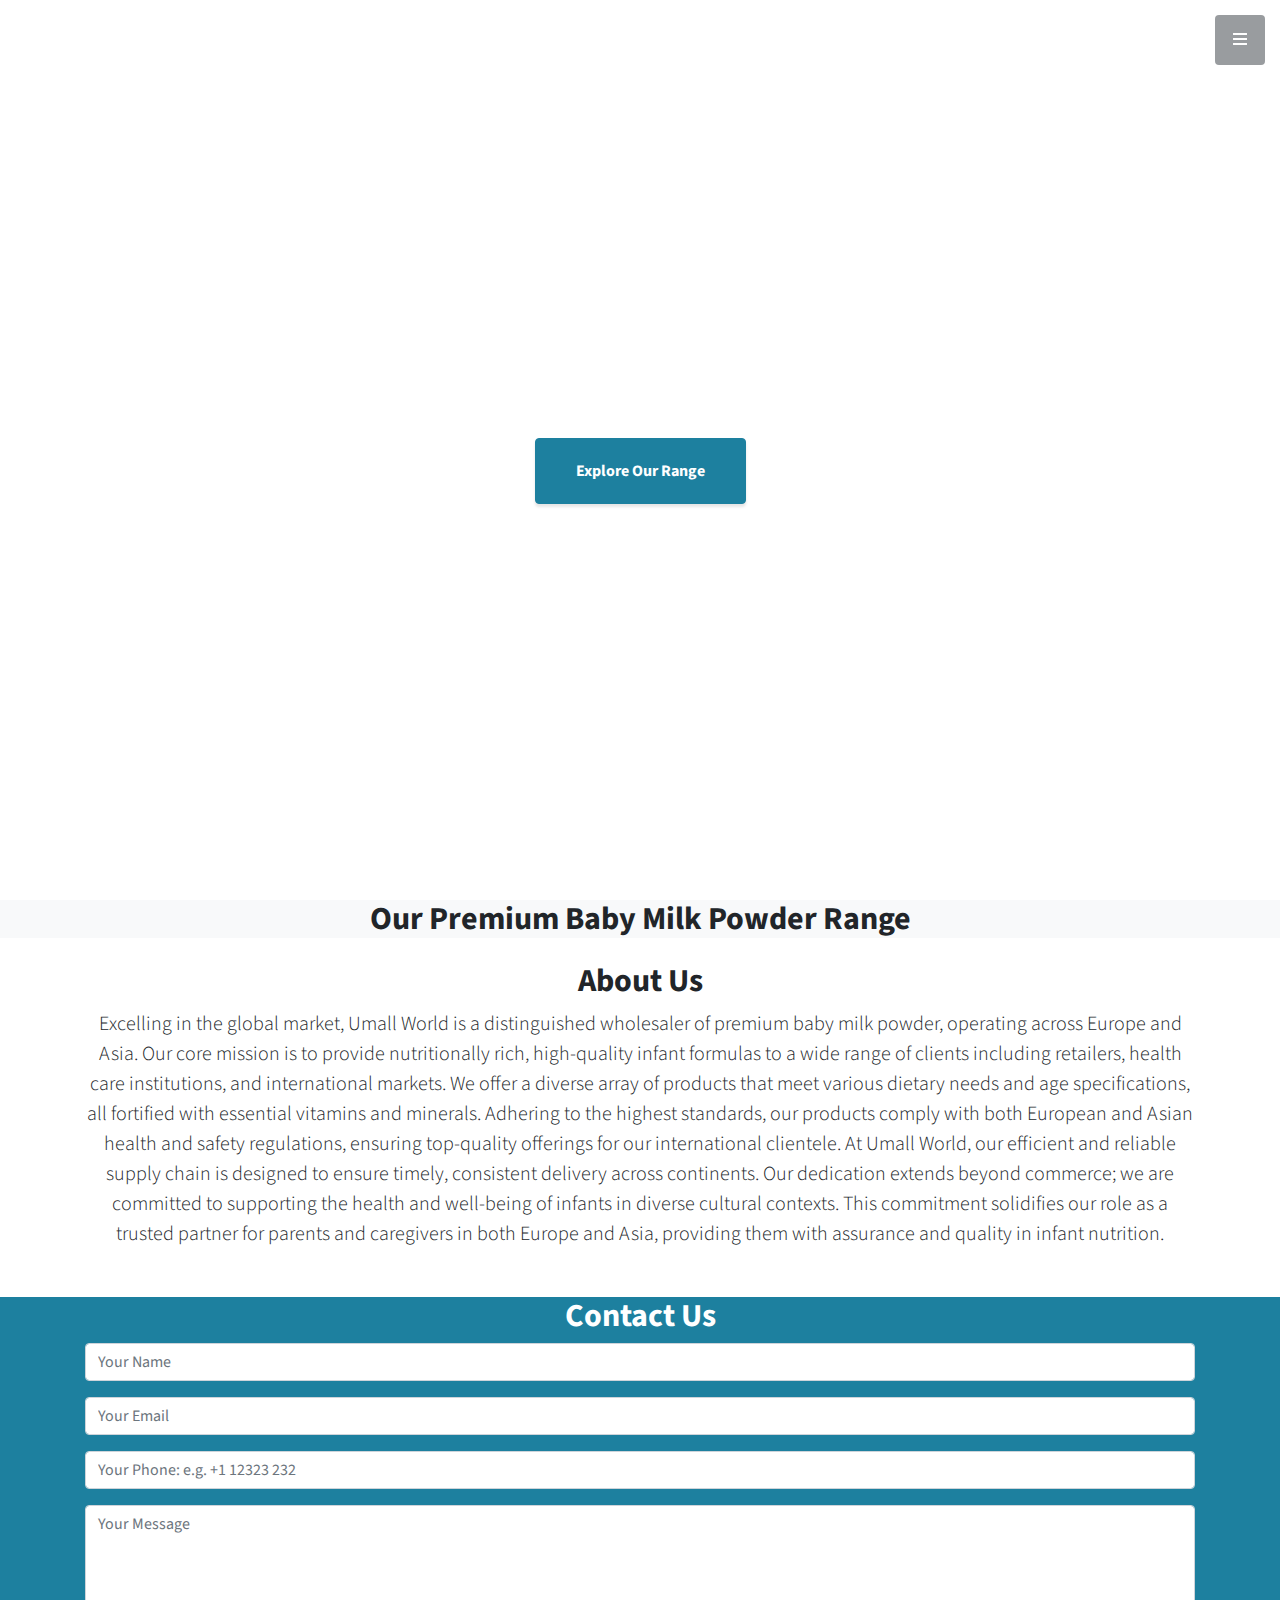
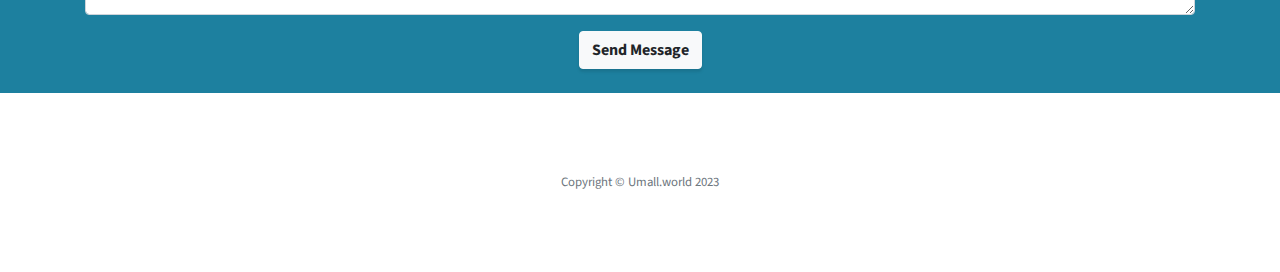
==== commit eba434d2: "contact form added" ====
--- a/index.html
+++ b/index.html
@@ -73,12 +73,29 @@
   </section>
 
   <!-- Contact Section -->
-  <section id="contact" class="bg-primary text-white text-center">
-    <div class="container">
-      <h2>Contact Us</h2>
-      <!-- Contact form or information -->
-    </div>
+  <section id="contact" class="bg-primary text-white text-center" netlify>
+      <div class="container">
+        <h2>Contact Us</h2>
+        <form id="contactForm" action="your-server-side-script" method="POST">
+          <div class="form-group">
+            <input type="text" class="form-control" id="name" name="name" placeholder="Your Name" required>
+          </div>
+          <div class="form-group">
+            <input type="email" class="form-control" id="email" name="email" placeholder="Your Email" required>
+          </div>
+          <div class="form-group">
+            <input type="text" class="form-control" id="phone" name="phone" placeholder="Your Phone: e.g. +1 12323 232" required>
+          </div>
+          <div class="form-group">
+            <textarea class="form-control" id="message" name="message" placeholder="Your Message" rows="4" required></textarea>
+          </div>
+          <button type="submit" class="btn btn-light">Send Message</button>
+        </form>
+        <br>
+
+      </div>
   </section>
+
 
   <!-- Footer -->
   <footer class="footer text-center">
